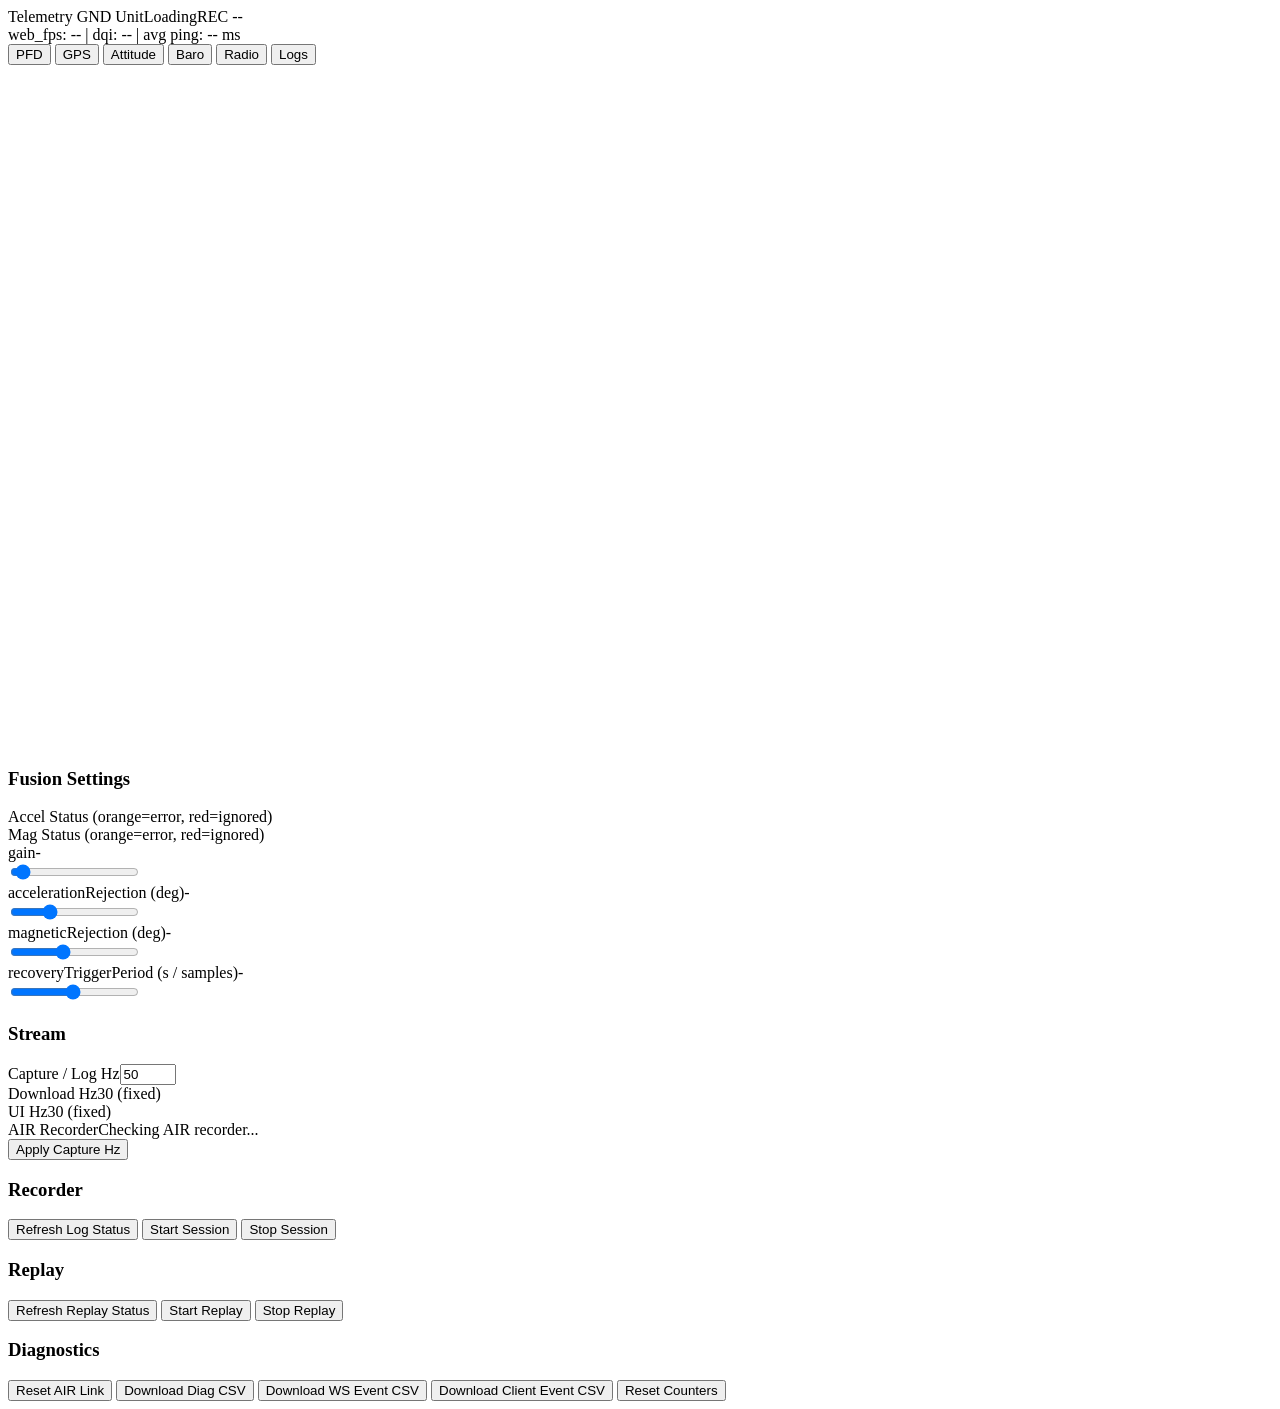
==== ESP_GND/data/index.html @ cae57745 "Integrate SPI DMA transport and validate SD capture" ====
<!doctype html>
<html lang="en">
<head>
  <meta charset="utf-8" />
  <meta name="viewport" content="width=device-width,initial-scale=1" />
  <title>Telemetry GND Unit</title>
  <link rel="stylesheet" href="/style.css" />
</head>
<body>
  <div id="appShellFrame" class="app-shell-frame">
    <div id="appShell" class="app-shell">
      <header class="top">
        <div class="title-row"><span class="title">Telemetry GND Unit</span><span id="status">Loading</span><span id="rec" class="rec unknown">REC --</span></div>
        <div id="stats">web_fps: -- | dqi: -- | avg ping: -- ms</div>
      </header>

      <nav class="tabs">
        <button data-tab="pfd">PFD</button>
        <button data-tab="gps" class="active">GPS</button>
        <button data-tab="att">Attitude</button>
        <button data-tab="baro">Baro</button>
        <button data-tab="link">Radio</button>
        <button data-tab="logs">Logs</button>
      </nav>

      <main>
        <section id="tab-pfd" class="tab">
          <div class="pfd-wrap">
            <canvas id="pfdCanvas" class="pfd-canvas" width="390" height="680"></canvas>
          </div>
        </section>
        <section id="tab-gps" class="tab active"><pre id="gps"></pre></section>
        <section id="tab-att" class="tab">
          <pre id="att"></pre>
          <h3>Fusion Settings</h3>
          <div class="fusion-indicators">
            <div class="fusion-indicator">
              <span id="fusionAngularLight" class="fusion-light off"></span>
              <span>Accel Status (orange=error, red=ignored)</span>
            </div>
            <div class="fusion-indicator">
              <span id="fusionMagLight" class="fusion-light off"></span>
              <span>Mag Status (orange=error, red=ignored)</span>
            </div>
          </div>
          <div class="fusion-control">
            <div class="fusion-head"><span>gain</span><span id="gainValue">-</span></div>
            <div class="fusion-row">
              <input id="gainSlider" type="range" min="0.02" max="1.00" step="0.01" value="0.06" />
            </div>
          </div>
          <div class="fusion-control">
            <div class="fusion-head"><span>accelerationRejection (deg)</span><span id="accelRejValue">-</span></div>
            <div class="fusion-row">
              <input id="accelRejSlider" type="range" min="10" max="45" step="1" value="20" />
            </div>
          </div>
          <div class="fusion-control">
            <div class="fusion-head"><span>magneticRejection (deg)</span><span id="magRejValue">-</span></div>
            <div class="fusion-row">
              <input id="magRejSlider" type="range" min="20" max="120" step="5" value="60" />
            </div>
          </div>
          <div class="fusion-control">
            <div class="fusion-head"><span>recoveryTriggerPeriod (s / samples)</span><span id="recoveryValue">-</span></div>
            <div class="fusion-row">
              <input id="recoverySlider" type="range" min="1.00" max="5.12" step="0.01" value="3.00" />
            </div>
          </div>
        </section>
        <section id="tab-baro" class="tab"><pre id="baro"></pre></section>
        <section id="tab-link" class="tab">
          <pre id="link"></pre>
          <h3>Stream</h3>
          <div class="row"><label>Capture / Log Hz</label><input id="sourceHz" type="number" min="1" max="400" step="1" value="50" /></div>
          <div class="row"><label>Download Hz</label><span>30 (fixed)</span></div>
          <div class="row"><label>UI Hz</label><span>30 (fixed)</span></div>
          <div class="row"><label>AIR Recorder</label><span id="airLoggerText">Checking AIR recorder...</span></div>
          <button id="applyRate">Apply Capture Hz</button>
        </section>
        <section id="tab-logs" class="tab">
          <pre id="logs"></pre>
          <h3>Recorder</h3>
          <div class="logs-actions">
            <button id="refreshLogStatus">Refresh Log Status</button>
            <button id="startLog">Start Session</button>
            <button id="stopLog">Stop Session</button>
          </div>
          <h3>Replay</h3>
          <div class="logs-actions">
            <button id="refreshReplayStatus">Refresh Replay Status</button>
            <button id="startReplay">Start Replay</button>
            <button id="stopReplay">Stop Replay</button>
          </div>
          <h3>Diagnostics</h3>
          <div class="logs-actions">
            <button id="resetAirNetwork">Reset AIR Link</button>
            <button id="downloadDiag">Download Diag CSV</button>
            <button id="downloadWsEvents">Download WS Event CSV</button>
            <button id="downloadClientEvents">Download Client Event CSV</button>
            <button id="resetCounters">Reset Counters</button>
          </div>
        </section>
      </main>
    </div>
  </div>

  <script src="/app.js?v=20260313g"></script>
</body>
</html>
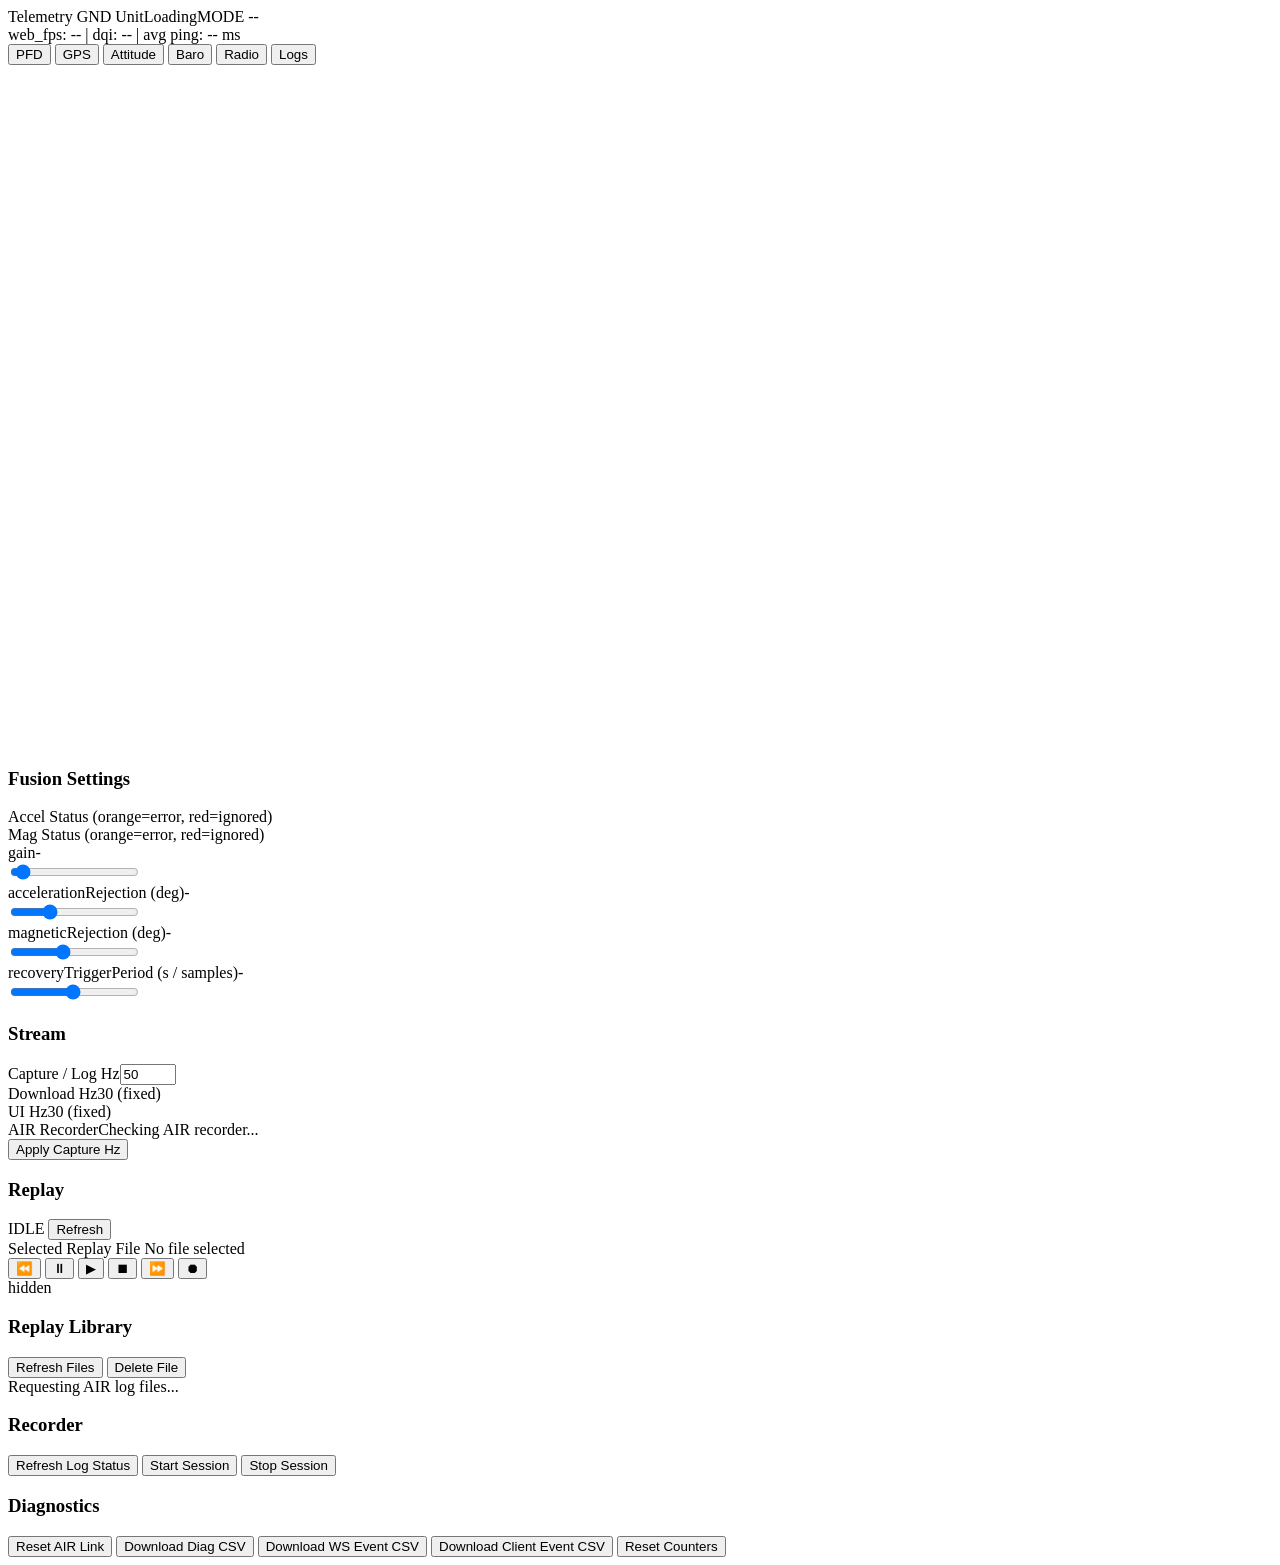
==== commit ccc6fd21: "Add replay library controls and harden radio relink" ====
--- a/ESP_GND/data/index.html
+++ b/ESP_GND/data/index.html
@@ -10,7 +10,7 @@
   <div id="appShellFrame" class="app-shell-frame">
     <div id="appShell" class="app-shell">
       <header class="top">
-        <div class="title-row"><span class="title">Telemetry GND Unit</span><span id="status">Loading</span><span id="rec" class="rec unknown">REC --</span></div>
+        <div class="title-row"><span class="title">Telemetry GND Unit</span><span id="status">Loading</span><span id="rec" class="rec unknown">MODE --</span></div>
         <div id="stats">web_fps: -- | dqi: -- | avg ping: -- ms</div>
       </header>
 
@@ -79,18 +79,47 @@
           <button id="applyRate">Apply Capture Hz</button>
         </section>
         <section id="tab-logs" class="tab">
+          <div class="logs-card">
+            <div class="logs-card-head">
+              <h3>Replay</h3>
+              <div class="transport-head-actions">
+                <span id="replayTransportState" class="transport-state idle">IDLE</span>
+                <button id="refreshReplayStatus">Refresh</button>
+              </div>
+            </div>
+            <div class="selection-line">
+              <span class="selection-label inline">Selected Replay File</span>
+              <span id="replaySelectionSummary" class="replay-selection empty">No file selected</span>
+            </div>
+            <div class="transport-strip">
+              <button id="rewindReplay" class="transport-ghost" title="Jump backward in the selected replay">&#9194;</button>
+              <button id="pauseReplay" class="transport-pause" title="Pause replay">&#9208;</button>
+              <button id="startReplay" class="transport-start" title="Play or resume replay">&#9654;</button>
+              <button id="stopReplay" class="transport-stop" title="Stop replay">&#9209;</button>
+              <button id="fastForwardReplay" class="transport-ghost" title="Jump forward in the selected replay">&#9193;</button>
+              <button id="recordLog" class="transport-record" title="Start or stop live recording">&#9210;</button>
+            </div>
+            <div id="replayTransportHint" class="transport-hint">
+              hidden
+            </div>
+          </div>
+          <div class="logs-card">
+            <div class="logs-card-head">
+              <h3>Replay Library</h3>
+              <div class="logs-actions compact">
+                <button id="refreshReplayFiles">Refresh Files</button>
+                <button id="deleteReplayFiles">Delete File</button>
+              </div>
+            </div>
+            <div id="replayFileMeta" class="transport-hint">Requesting AIR log files...</div>
+            <div id="replayFiles" class="file-list"></div>
+          </div>
           <pre id="logs"></pre>
           <h3>Recorder</h3>
           <div class="logs-actions">
             <button id="refreshLogStatus">Refresh Log Status</button>
             <button id="startLog">Start Session</button>
             <button id="stopLog">Stop Session</button>
-          </div>
-          <h3>Replay</h3>
-          <div class="logs-actions">
-            <button id="refreshReplayStatus">Refresh Replay Status</button>
-            <button id="startReplay">Start Replay</button>
-            <button id="stopReplay">Stop Replay</button>
           </div>
           <h3>Diagnostics</h3>
           <div class="logs-actions">
@@ -105,6 +134,6 @@
     </div>
   </div>
 
-  <script src="/app.js?v=20260313g"></script>
+  <script src="/app.js?v=20260322l"></script>
 </body>
 </html>
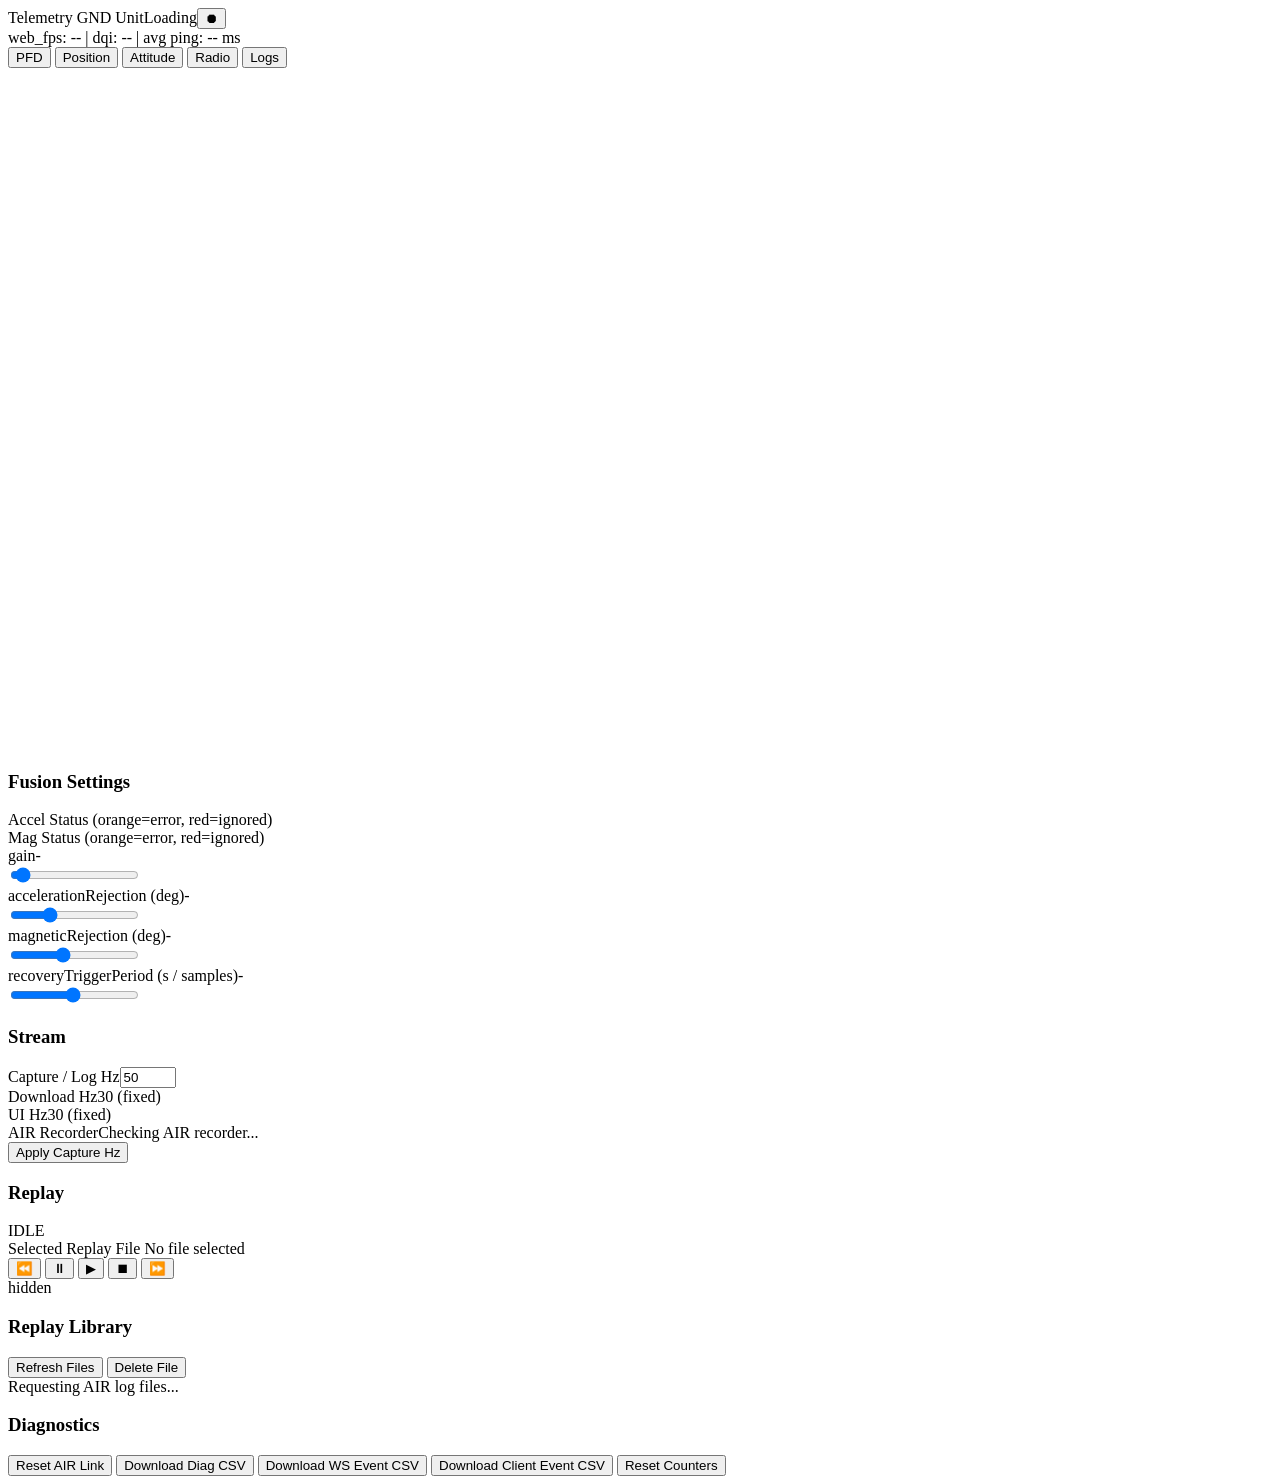
==== commit 6939e51d: "Refine recorder workflow and document LR limitation" ====
--- a/ESP_GND/data/index.html
+++ b/ESP_GND/data/index.html
@@ -10,26 +10,30 @@
   <div id="appShellFrame" class="app-shell-frame">
     <div id="appShell" class="app-shell">
       <header class="top">
-        <div class="title-row"><span class="title">Telemetry GND Unit</span><span id="status">Loading</span><span id="rec" class="rec unknown">MODE --</span></div>
+        <div class="title-row"><span class="title">Telemetry GND Unit</span><span id="status">Loading</span><button id="rec" class="rec recorder-toggle unknown" type="button" title="Recorder status is loading">&#9210;</button></div>
         <div id="stats">web_fps: -- | dqi: -- | avg ping: -- ms</div>
       </header>
 
       <nav class="tabs">
-        <button data-tab="pfd">PFD</button>
-        <button data-tab="gps" class="active">GPS</button>
+        <button data-tab="pfd" class="active">PFD</button>
+        <button data-tab="position">Position</button>
         <button data-tab="att">Attitude</button>
-        <button data-tab="baro">Baro</button>
         <button data-tab="link">Radio</button>
         <button data-tab="logs">Logs</button>
       </nav>
 
       <main>
-        <section id="tab-pfd" class="tab">
+        <section id="tab-pfd" class="tab active">
           <div class="pfd-wrap">
             <canvas id="pfdCanvas" class="pfd-canvas" width="390" height="680"></canvas>
           </div>
         </section>
-        <section id="tab-gps" class="tab active"><pre id="gps"></pre></section>
+        <section id="tab-position" class="tab">
+          <div class="position-stack">
+            <pre id="gps"></pre>
+            <pre id="baro"></pre>
+          </div>
+        </section>
         <section id="tab-att" class="tab">
           <pre id="att"></pre>
           <h3>Fusion Settings</h3>
@@ -68,7 +72,6 @@
             </div>
           </div>
         </section>
-        <section id="tab-baro" class="tab"><pre id="baro"></pre></section>
         <section id="tab-link" class="tab">
           <pre id="link"></pre>
           <h3>Stream</h3>
@@ -84,7 +87,6 @@
               <h3>Replay</h3>
               <div class="transport-head-actions">
                 <span id="replayTransportState" class="transport-state idle">IDLE</span>
-                <button id="refreshReplayStatus">Refresh</button>
               </div>
             </div>
             <div class="selection-line">
@@ -97,7 +99,6 @@
               <button id="startReplay" class="transport-start" title="Play or resume replay">&#9654;</button>
               <button id="stopReplay" class="transport-stop" title="Stop replay">&#9209;</button>
               <button id="fastForwardReplay" class="transport-ghost" title="Jump forward in the selected replay">&#9193;</button>
-              <button id="recordLog" class="transport-record" title="Start or stop live recording">&#9210;</button>
             </div>
             <div id="replayTransportHint" class="transport-hint">
               hidden
@@ -115,12 +116,6 @@
             <div id="replayFiles" class="file-list"></div>
           </div>
           <pre id="logs"></pre>
-          <h3>Recorder</h3>
-          <div class="logs-actions">
-            <button id="refreshLogStatus">Refresh Log Status</button>
-            <button id="startLog">Start Session</button>
-            <button id="stopLog">Stop Session</button>
-          </div>
           <h3>Diagnostics</h3>
           <div class="logs-actions">
             <button id="resetAirNetwork">Reset AIR Link</button>
@@ -134,6 +129,6 @@
     </div>
   </div>
 
-  <script src="/app.js?v=20260322l"></script>
+  <script src="/app.js?v=20260323e"></script>
 </body>
 </html>
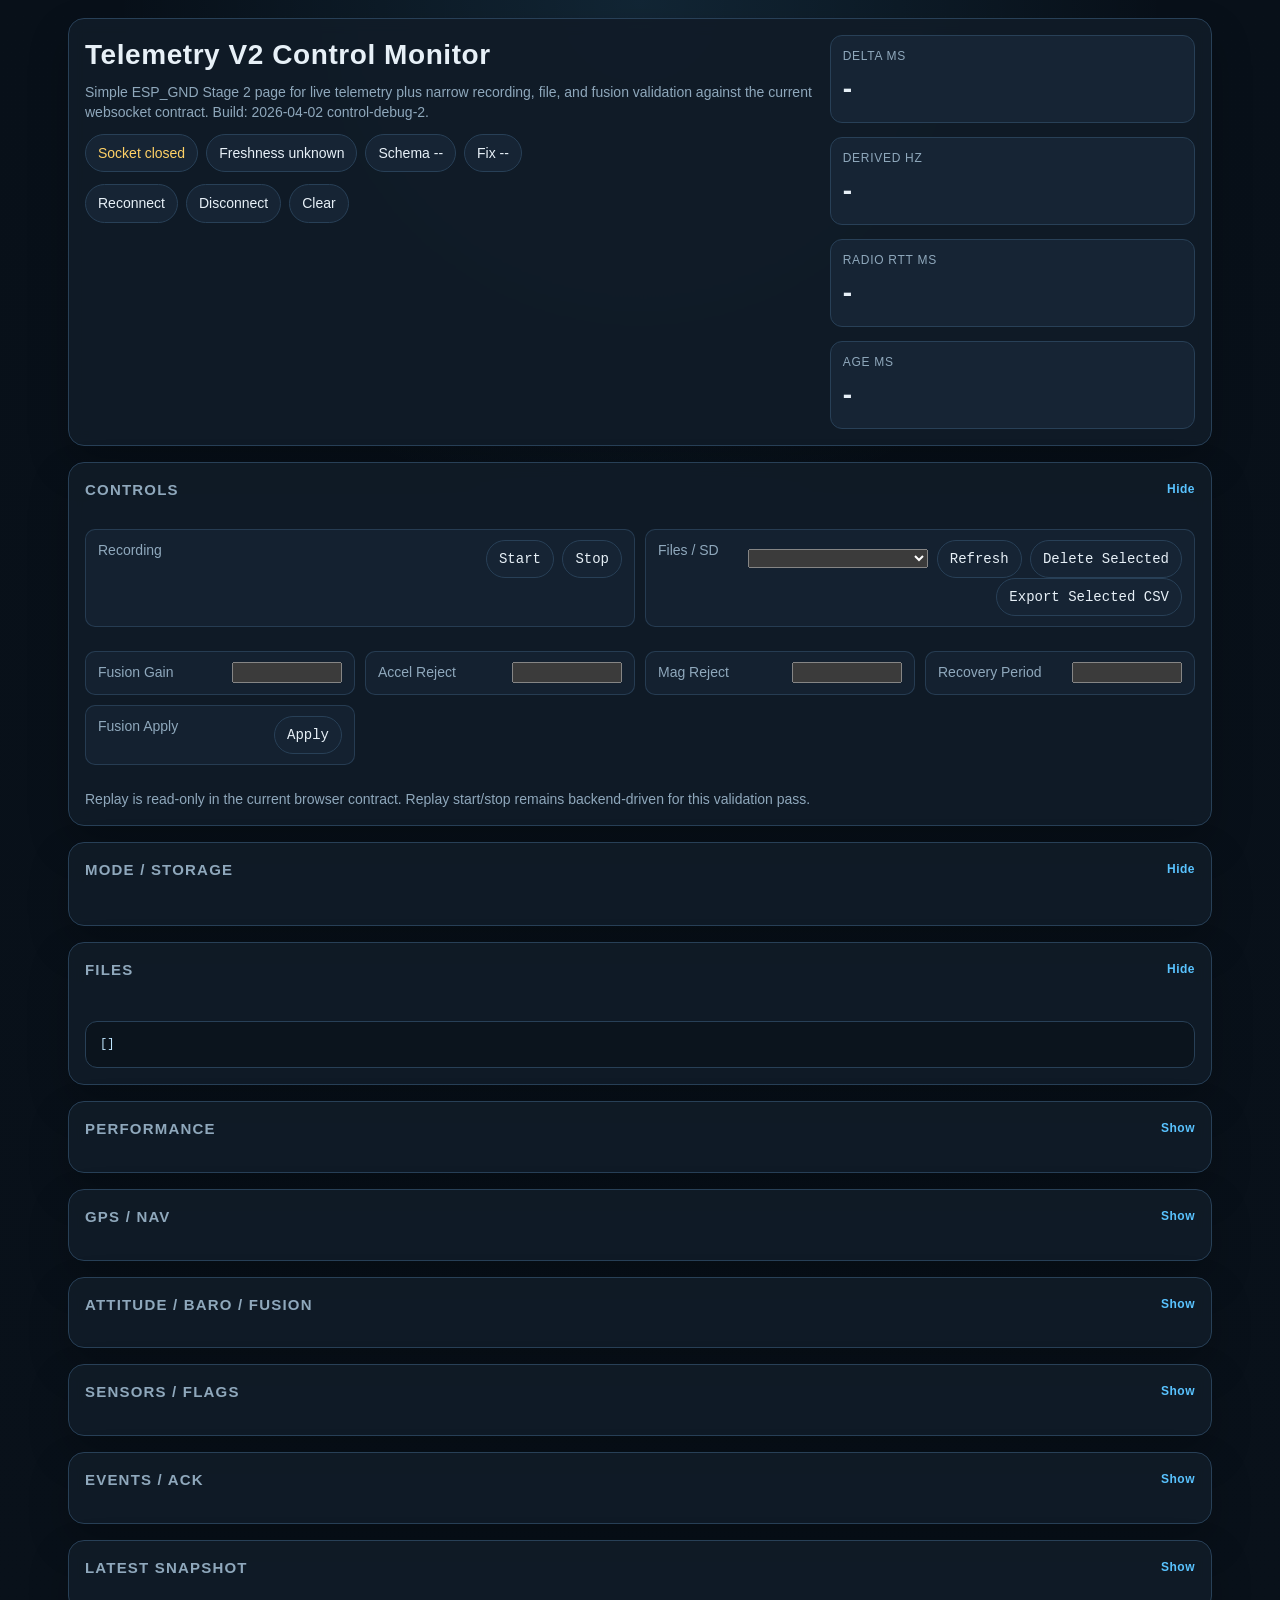
==== commit 171781e5: "checkpoint: 0.03 rc1 pre-rc2 control-plane consolidation" ====
--- a/ESP_GND/data/index.html
+++ b/ESP_GND/data/index.html
@@ -3,132 +3,850 @@
 <head>
   <meta charset="utf-8" />
   <meta name="viewport" content="width=device-width,initial-scale=1" />
-  <title>Telemetry GND Unit</title>
-  <link rel="stylesheet" href="/style.css" />
+  <meta http-equiv="Cache-Control" content="no-cache, no-store, must-revalidate" />
+  <meta http-equiv="Pragma" content="no-cache" />
+  <meta http-equiv="Expires" content="0" />
+  <title>Telemetry V2 Control Monitor</title>
+  <style>
+    :root {
+      color-scheme: dark;
+      --bg: #09111a;
+      --panel: #111c28;
+      --panel-2: #162434;
+      --line: #284057;
+      --ink: #e7f0f7;
+      --muted: #8fa8bc;
+      --good: #5ee28a;
+      --warn: #ffd166;
+      --bad: #ff6b6b;
+      --accent: #59c3ff;
+    }
+    * { box-sizing: border-box; }
+    body {
+      margin: 0;
+      background:
+        radial-gradient(circle at top, rgba(89, 195, 255, 0.12), transparent 30%),
+        linear-gradient(180deg, #081019 0%, #09111a 100%);
+      color: var(--ink);
+      font: 14px/1.45 "Segoe UI", Tahoma, sans-serif;
+    }
+    main {
+      max-width: 1180px;
+      margin: 0 auto;
+      padding: 18px;
+      display: grid;
+      gap: 16px;
+    }
+    .panel {
+      background: rgba(17, 28, 40, 0.92);
+      border: 1px solid var(--line);
+      border-radius: 16px;
+      padding: 16px;
+      box-shadow: 0 18px 40px rgba(0, 0, 0, 0.22);
+      backdrop-filter: blur(8px);
+    }
+    .hero {
+      display: grid;
+      gap: 14px;
+      grid-template-columns: 2fr 1fr;
+      align-items: start;
+    }
+    .title {
+      font-size: 28px;
+      font-weight: 700;
+      letter-spacing: 0.02em;
+    }
+    .subtitle {
+      color: var(--muted);
+      margin-top: 6px;
+    }
+    .badges, .actions {
+      display: flex;
+      flex-wrap: wrap;
+      gap: 8px;
+      margin-top: 12px;
+    }
+    .badge, button {
+      border: 1px solid var(--line);
+      border-radius: 999px;
+      padding: 8px 12px;
+      background: var(--panel-2);
+      color: var(--ink);
+      font: inherit;
+    }
+    .badge.good { color: var(--good); }
+    .badge.warn { color: var(--warn); }
+    .badge.bad { color: var(--bad); }
+    button {
+      cursor: pointer;
+    }
+    .grid {
+      display: grid;
+      gap: 14px;
+      grid-template-columns: repeat(auto-fit, minmax(220px, 1fr));
+    }
+    .metric {
+      background: var(--panel-2);
+      border: 1px solid var(--line);
+      border-radius: 12px;
+      padding: 12px;
+    }
+    .metric-label {
+      color: var(--muted);
+      font-size: 12px;
+      text-transform: uppercase;
+      letter-spacing: 0.06em;
+    }
+    .metric-value {
+      font-size: 28px;
+      font-weight: 700;
+      margin-top: 4px;
+    }
+    .section-title {
+      font-size: 15px;
+      text-transform: uppercase;
+      letter-spacing: 0.08em;
+      color: var(--muted);
+      margin: 0 0 12px;
+    }
+    details.panel {
+      padding-top: 0;
+    }
+    details.panel > summary {
+      list-style: none;
+      cursor: pointer;
+      padding: 16px;
+      margin: 0 -16px 12px;
+      user-select: none;
+    }
+    details.panel > summary::-webkit-details-marker {
+      display: none;
+    }
+    details.panel > summary .section-title {
+      margin: 0;
+      display: flex;
+      align-items: center;
+      justify-content: space-between;
+    }
+    details.panel > summary .section-title::after {
+      content: "Hide";
+      font-size: 12px;
+      letter-spacing: 0.04em;
+      text-transform: none;
+      color: var(--accent);
+    }
+    details.panel:not([open]) > summary {
+      margin-bottom: 0;
+    }
+    details.panel:not([open]) > summary .section-title::after {
+      content: "Show";
+    }
+    details.panel > .panel-body {
+      display: grid;
+      gap: 12px;
+    }
+    .fields {
+      display: grid;
+      gap: 10px;
+      grid-template-columns: repeat(auto-fit, minmax(250px, 1fr));
+    }
+    .field {
+      display: flex;
+      justify-content: space-between;
+      gap: 12px;
+      padding: 10px 12px;
+      border-radius: 10px;
+      background: rgba(22, 36, 52, 0.82);
+      border: 1px solid rgba(40, 64, 87, 0.9);
+    }
+    .field-key {
+      color: var(--muted);
+      white-space: nowrap;
+    }
+    .field-value {
+      text-align: right;
+      font-family: Consolas, "SFMono-Regular", monospace;
+      word-break: break-word;
+    }
+    pre {
+      margin: 0;
+      padding: 14px;
+      border-radius: 12px;
+      border: 1px solid var(--line);
+      background: #0b141d;
+      color: #bfe6ff;
+      overflow: auto;
+      font: 12px/1.45 Consolas, "SFMono-Regular", monospace;
+    }
+    @media (max-width: 860px) {
+      .hero { grid-template-columns: 1fr; }
+    }
+  </style>
 </head>
 <body>
-  <div id="appShellFrame" class="app-shell-frame">
-    <div id="appShell" class="app-shell">
-      <header class="top">
-        <div class="title-row"><span class="title">Telemetry GND Unit</span><span id="status">Loading</span><button id="rec" class="rec recorder-toggle unknown" type="button" title="Recorder status is loading">&#9210;</button></div>
-        <div id="stats">web_fps: -- | dqi: -- | avg ping: -- ms</div>
-      </header>
-
-      <nav class="tabs">
-        <button data-tab="pfd" class="active">PFD</button>
-        <button data-tab="position">Position</button>
-        <button data-tab="att">Attitude</button>
-        <button data-tab="link">Radio</button>
-        <button data-tab="logs">Logs</button>
-      </nav>
-
-      <main>
-        <section id="tab-pfd" class="tab active">
-          <div class="pfd-wrap">
-            <canvas id="pfdCanvas" class="pfd-canvas" width="390" height="680"></canvas>
+  <main>
+    <section class="panel hero">
+      <div>
+        <div class="title">Telemetry V2 Control Monitor</div>
+        <div class="subtitle">Simple ESP_GND Stage 2 page for live telemetry plus narrow recording, file, and fusion validation against the current websocket contract. Build: 2026-04-02 control-debug-2.</div>
+        <div class="badges">
+          <div id="socketBadge" class="badge">Socket connecting</div>
+          <div id="freshBadge" class="badge">Freshness unknown</div>
+          <div id="schemaBadge" class="badge">Schema --</div>
+          <div id="fixBadge" class="badge">Fix --</div>
+        </div>
+        <div class="actions">
+          <button id="reconnectBtn" type="button">Reconnect</button>
+          <button id="disconnectBtn" type="button">Disconnect</button>
+          <button id="clearBtn" type="button">Clear</button>
+        </div>
+      </div>
+      <div class="grid">
+        <div class="metric">
+          <div class="metric-label">Delta Ms</div>
+          <div id="deltaMsMetric" class="metric-value">-</div>
+        </div>
+        <div class="metric">
+          <div class="metric-label">Derived Hz</div>
+          <div id="hzMetric" class="metric-value">-</div>
+        </div>
+        <div class="metric">
+          <div class="metric-label">Radio RTT Ms</div>
+          <div id="rttMetric" class="metric-value">-</div>
+        </div>
+        <div class="metric">
+          <div class="metric-label">Age Ms</div>
+          <div id="ageMetric" class="metric-value">-</div>
+        </div>
+      </div>
+    </section>
+
+    <details class="panel" open>
+      <summary><h2 class="section-title">Controls</h2></summary>
+      <div class="panel-body">
+      <div class="fields">
+        <div class="field">
+          <div class="field-key">Recording</div>
+          <div class="field-value">
+            <button id="recordStartBtn" type="button">Start</button>
+            <button id="recordStopBtn" type="button">Stop</button>
           </div>
-        </section>
-        <section id="tab-position" class="tab">
-          <div class="position-stack">
-            <pre id="gps"></pre>
-            <pre id="baro"></pre>
+        </div>
+        <div class="field">
+          <div class="field-key">Files / SD</div>
+          <div class="field-value">
+            <select id="fileSelect" style="width:180px;"></select>
+            <button id="filesRefreshBtn" type="button">Refresh</button>
+            <button id="fileDeleteBtn" type="button">Delete Selected</button>
+            <button id="fileExportBtn" type="button">Export Selected CSV</button>
           </div>
-        </section>
-        <section id="tab-att" class="tab">
-          <pre id="att"></pre>
-          <h3>Fusion Settings</h3>
-          <div class="fusion-indicators">
-            <div class="fusion-indicator">
-              <span id="fusionAngularLight" class="fusion-light off"></span>
-              <span>Accel Status (orange=error, red=ignored)</span>
-            </div>
-            <div class="fusion-indicator">
-              <span id="fusionMagLight" class="fusion-light off"></span>
-              <span>Mag Status (orange=error, red=ignored)</span>
-            </div>
-          </div>
-          <div class="fusion-control">
-            <div class="fusion-head"><span>gain</span><span id="gainValue">-</span></div>
-            <div class="fusion-row">
-              <input id="gainSlider" type="range" min="0.02" max="1.00" step="0.01" value="0.06" />
-            </div>
-          </div>
-          <div class="fusion-control">
-            <div class="fusion-head"><span>accelerationRejection (deg)</span><span id="accelRejValue">-</span></div>
-            <div class="fusion-row">
-              <input id="accelRejSlider" type="range" min="10" max="45" step="1" value="20" />
-            </div>
-          </div>
-          <div class="fusion-control">
-            <div class="fusion-head"><span>magneticRejection (deg)</span><span id="magRejValue">-</span></div>
-            <div class="fusion-row">
-              <input id="magRejSlider" type="range" min="20" max="120" step="5" value="60" />
-            </div>
-          </div>
-          <div class="fusion-control">
-            <div class="fusion-head"><span>recoveryTriggerPeriod (s / samples)</span><span id="recoveryValue">-</span></div>
-            <div class="fusion-row">
-              <input id="recoverySlider" type="range" min="1.00" max="5.12" step="0.01" value="3.00" />
-            </div>
-          </div>
-        </section>
-        <section id="tab-link" class="tab">
-          <pre id="link"></pre>
-          <h3>Stream</h3>
-          <div class="row"><label>Capture / Log Hz</label><input id="sourceHz" type="number" min="1" max="400" step="1" value="50" /></div>
-          <div class="row"><label>Download Hz</label><span>30 (fixed)</span></div>
-          <div class="row"><label>UI Hz</label><span>30 (fixed)</span></div>
-          <div class="row"><label>AIR Recorder</label><span id="airLoggerText">Checking AIR recorder...</span></div>
-          <button id="applyRate">Apply Capture Hz</button>
-        </section>
-        <section id="tab-logs" class="tab">
-          <div class="logs-card">
-            <div class="logs-card-head">
-              <h3>Replay</h3>
-              <div class="transport-head-actions">
-                <span id="replayTransportState" class="transport-state idle">IDLE</span>
-              </div>
-            </div>
-            <div class="selection-line">
-              <span class="selection-label inline">Selected Replay File</span>
-              <span id="replaySelectionSummary" class="replay-selection empty">No file selected</span>
-            </div>
-            <div class="transport-strip">
-              <button id="rewindReplay" class="transport-ghost" title="Jump backward in the selected replay">&#9194;</button>
-              <button id="pauseReplay" class="transport-pause" title="Pause replay">&#9208;</button>
-              <button id="startReplay" class="transport-start" title="Play or resume replay">&#9654;</button>
-              <button id="stopReplay" class="transport-stop" title="Stop replay">&#9209;</button>
-              <button id="fastForwardReplay" class="transport-ghost" title="Jump forward in the selected replay">&#9193;</button>
-            </div>
-            <div id="replayTransportHint" class="transport-hint">
-              hidden
-            </div>
-          </div>
-          <div class="logs-card">
-            <div class="logs-card-head">
-              <h3>Replay Library</h3>
-              <div class="logs-actions compact">
-                <button id="refreshReplayFiles">Refresh Files</button>
-                <button id="deleteReplayFiles">Delete File</button>
-              </div>
-            </div>
-            <div id="replayFileMeta" class="transport-hint">Requesting AIR log files...</div>
-            <div id="replayFiles" class="file-list"></div>
-          </div>
-          <pre id="logs"></pre>
-          <h3>Diagnostics</h3>
-          <div class="logs-actions">
-            <button id="resetAirNetwork">Reset AIR Link</button>
-            <button id="downloadDiag">Download Diag CSV</button>
-            <button id="downloadWsEvents">Download WS Event CSV</button>
-            <button id="downloadClientEvents">Download Client Event CSV</button>
-            <button id="resetCounters">Reset Counters</button>
-          </div>
-        </section>
-      </main>
-    </div>
-  </div>
-
-  <script src="/app.js?v=20260323e"></script>
+        </div>
+      </div>
+      <div class="fields" style="margin-top:12px;">
+        <div class="field">
+          <div class="field-key">Fusion Gain</div>
+          <div class="field-value"><input id="fusionGainInput" type="number" step="0.001" style="width:110px;" /></div>
+        </div>
+        <div class="field">
+          <div class="field-key">Accel Reject</div>
+          <div class="field-value"><input id="fusionAccelInput" type="number" step="0.001" style="width:110px;" /></div>
+        </div>
+        <div class="field">
+          <div class="field-key">Mag Reject</div>
+          <div class="field-value"><input id="fusionMagInput" type="number" step="0.001" style="width:110px;" /></div>
+        </div>
+        <div class="field">
+          <div class="field-key">Recovery Period</div>
+          <div class="field-value"><input id="fusionRecoveryInput" type="number" step="1" style="width:110px;" /></div>
+        </div>
+        <div class="field">
+          <div class="field-key">Fusion Apply</div>
+          <div class="field-value"><button id="fusionApplyBtn" type="button">Apply</button></div>
+        </div>
+      </div>
+      <div class="subtitle" style="margin-top:12px;">Replay is read-only in the current browser contract. Replay start/stop remains backend-driven for this validation pass.</div>
+      </div>
+    </details>
+
+    <details class="panel" open>
+      <summary><h2 class="section-title">Mode / Storage</h2></summary>
+      <div class="panel-body">
+        <div id="statusFields" class="fields"></div>
+      </div>
+    </details>
+
+    <details class="panel" open>
+      <summary><h2 class="section-title">Files</h2></summary>
+      <div class="panel-body">
+        <div id="fileFields" class="fields"></div>
+        <pre id="filesJson">[]</pre>
+      </div>
+    </details>
+
+    <details class="panel">
+      <summary><h2 class="section-title">Performance</h2></summary>
+      <div class="panel-body">
+        <div id="performanceFields" class="fields"></div>
+      </div>
+    </details>
+
+    <details class="panel">
+      <summary><h2 class="section-title">GPS / Nav</h2></summary>
+      <div class="panel-body">
+        <div id="gpsFields" class="fields"></div>
+      </div>
+    </details>
+
+    <details class="panel">
+      <summary><h2 class="section-title">Attitude / Baro / Fusion</h2></summary>
+      <div class="panel-body">
+        <div id="stateFields" class="fields"></div>
+      </div>
+    </details>
+
+    <details class="panel">
+      <summary><h2 class="section-title">Sensors / Flags</h2></summary>
+      <div class="panel-body">
+        <div id="sensorFields" class="fields"></div>
+      </div>
+    </details>
+
+    <details class="panel">
+      <summary><h2 class="section-title">Events / Ack</h2></summary>
+      <div class="panel-body">
+        <pre id="eventLog">(no events yet)</pre>
+      </div>
+    </details>
+
+    <details class="panel">
+      <summary><h2 class="section-title">Latest Snapshot</h2></summary>
+      <div class="panel-body">
+        <pre id="rawJson">{}</pre>
+      </div>
+    </details>
+  </main>
+
+  <script>
+    const socketBadgeEl = document.getElementById('socketBadge');
+    const freshBadgeEl = document.getElementById('freshBadge');
+    const schemaBadgeEl = document.getElementById('schemaBadge');
+    const fixBadgeEl = document.getElementById('fixBadge');
+    const deltaMsMetricEl = document.getElementById('deltaMsMetric');
+    const hzMetricEl = document.getElementById('hzMetric');
+    const rttMetricEl = document.getElementById('rttMetric');
+    const ageMetricEl = document.getElementById('ageMetric');
+    const performanceFieldsEl = document.getElementById('performanceFields');
+    const statusFieldsEl = document.getElementById('statusFields');
+    const gpsFieldsEl = document.getElementById('gpsFields');
+    const stateFieldsEl = document.getElementById('stateFields');
+    const sensorFieldsEl = document.getElementById('sensorFields');
+    const fileFieldsEl = document.getElementById('fileFields');
+    const filesJsonEl = document.getElementById('filesJson');
+    const eventLogEl = document.getElementById('eventLog');
+    const rawJsonEl = document.getElementById('rawJson');
+    const reconnectBtn = document.getElementById('reconnectBtn');
+    const disconnectBtn = document.getElementById('disconnectBtn');
+    const clearBtn = document.getElementById('clearBtn');
+    const recordStartBtn = document.getElementById('recordStartBtn');
+    const recordStopBtn = document.getElementById('recordStopBtn');
+    const filesRefreshBtn = document.getElementById('filesRefreshBtn');
+    const fileDeleteBtn = document.getElementById('fileDeleteBtn');
+    const fileExportBtn = document.getElementById('fileExportBtn');
+    const fileSelect = document.getElementById('fileSelect');
+    const fusionGainInput = document.getElementById('fusionGainInput');
+    const fusionAccelInput = document.getElementById('fusionAccelInput');
+    const fusionMagInput = document.getElementById('fusionMagInput');
+    const fusionRecoveryInput = document.getElementById('fusionRecoveryInput');
+    const fusionApplyBtn = document.getElementById('fusionApplyBtn');
+
+    let ws = null;
+    let reconnectTimer = null;
+    let reconnectGeneration = 0;
+    let manualDisconnect = false;
+    let lastMessageMs = 0;
+    let latestSnapshot = null;
+    let latestFiles = null;
+    let latestStorage = null;
+    let reqId = 1;
+    let selectedFileName = '';
+    let fusionInitialized = false;
+    let pendingControl = null;
+    const controlStatus = {
+      recording: { tx: '-', ack: '-', detail: '-', reqId: '-' },
+      file: { tx: '-', ack: '-', detail: '-', reqId: '-' },
+      fusion: { tx: '-', ack: '-', detail: '-', reqId: '-' }
+    };
+    const eventLines = [];
+
+    function appendEvent(text) {
+      const stamp = new Date().toLocaleTimeString();
+      eventLines.unshift(`[${stamp}] ${text}`);
+      while (eventLines.length > 40) eventLines.pop();
+      eventLogEl.textContent = eventLines.join('\n');
+    }
+
+    function fmtNumber(value, digits = 3) {
+      if (value === null || value === undefined || Number.isNaN(Number(value))) return '-';
+      return Number(value).toFixed(digits);
+    }
+
+    function fmtInt(value) {
+      if (value === null || value === undefined || Number.isNaN(Number(value))) return '-';
+      return String(Math.round(Number(value)));
+    }
+
+    function fmtText(value) {
+      if (value === null || value === undefined || value === '') return '-';
+      return String(value);
+    }
+
+    function setBadge(el, text, mode = '') {
+      el.textContent = text;
+      el.className = 'badge' + (mode ? ` ${mode}` : '');
+    }
+
+    function fieldHtml(key, value) {
+      return `<div class="field"><div class="field-key">${key}</div><div class="field-value">${value}</div></div>`;
+    }
+
+    function renderFields(target, entries) {
+      target.innerHTML = entries.map(([key, value]) => fieldHtml(key, value)).join('');
+    }
+
+    function gpsDateTimeText(snapshot) {
+      if (!snapshot || !snapshot.gps_calendar_valid) return 'Unavailable';
+      const yyyy = fmtInt(snapshot.gps_year);
+      const mm = String(snapshot.gps_month).padStart(2, '0');
+      const dd = String(snapshot.gps_day).padStart(2, '0');
+      const hh = String(snapshot.gps_hour).padStart(2, '0');
+      const mi = String(snapshot.gps_min).padStart(2, '0');
+      const ss = String(snapshot.gps_sec).padStart(2, '0');
+      return `${yyyy}-${mm}-${dd} ${hh}:${mi}:${ss} UTC`;
+    }
+
+    function boolText(value) {
+      return value ? 'true' : 'false';
+    }
+
+    function setControlsEnabled(enabled) {
+      const hasSocket = enabled && ws && ws.readyState === WebSocket.OPEN;
+      recordStartBtn.disabled = !hasSocket;
+      recordStopBtn.disabled = !hasSocket;
+      filesRefreshBtn.disabled = !hasSocket;
+      fileDeleteBtn.disabled = !hasSocket || !selectedFileName;
+      fileExportBtn.disabled = !hasSocket || !selectedFileName;
+      fusionApplyBtn.disabled = !hasSocket;
+    }
+
+    function updateControlStatus(category, txText, ackText, detailText, reqIdValue) {
+      const bucket = controlStatus[category];
+      if (!bucket) return;
+      if (txText !== undefined) bucket.tx = txText;
+      if (ackText !== undefined) bucket.ack = ackText;
+      if (detailText !== undefined) bucket.detail = detailText;
+      if (reqIdValue !== undefined) bucket.reqId = reqIdValue;
+    }
+
+    function recordPending(category, action, reqIdValue) {
+      pendingControl = `${category}/${action} req=${reqIdValue}`;
+      updateControlStatus(category, `tx ${action}`, 'pending', 'waiting for backend', reqIdValue);
+      if (latestSnapshot) renderSnapshot(latestSnapshot, null);
+      else renderFilesState();
+    }
+
+    function applyAck(msg) {
+      const op = String(msg.op || '');
+      let category = '';
+      if (op.includes('record')) category = 'recording';
+      else if (op.includes('file')) category = 'file';
+      else if (op.includes('fusion')) category = 'fusion';
+      if (!category) return;
+      pendingControl = null;
+      updateControlStatus(
+        category,
+        undefined,
+        msg.ok ? 'ok' : 'rejected',
+        `${fmtText(msg.detail)} (code ${fmtInt(msg.code)})`,
+        fmtInt(msg.req_id)
+      );
+    }
+
+    function nextReqId() {
+      const value = reqId;
+      reqId += 1;
+      return value;
+    }
+
+    function sendControl(message) {
+      if (!ws || ws.readyState !== WebSocket.OPEN) {
+        appendEvent('control blocked: websocket not open');
+        return;
+      }
+      ws.send(JSON.stringify(message));
+      appendEvent(`tx ${message.category}/${message.action} req=${message.req_id}`);
+    }
+
+    function renderFilesState(files, storage) {
+      latestFiles = files || latestFiles;
+      latestStorage = storage || latestStorage;
+      const fileItems = latestFiles && Array.isArray(latestFiles.files) ? latestFiles.files : [];
+      if (!selectedFileName && fileItems.length > 0) selectedFileName = fileItems[0].name;
+      if (selectedFileName && !fileItems.some((item) => item.name === selectedFileName)) {
+        selectedFileName = fileItems.length > 0 ? fileItems[0].name : '';
+      }
+      fileSelect.innerHTML = fileItems.map((item) => {
+        const selected = item.name === selectedFileName ? ' selected' : '';
+        return `<option value="${item.name.replace(/"/g, '&quot;')}"${selected}>${item.name} (${fmtInt(item.size_bytes)} B)</option>`;
+      }).join('');
+      if (fileItems.length === 0) {
+        fileSelect.innerHTML = '<option value="">(no files)</option>';
+      }
+      const selectedInfo = fileItems.find((item) => item.name === selectedFileName) || null;
+      filesJsonEl.textContent = JSON.stringify(fileItems, null, 2);
+      renderFields(fileFieldsEl, [
+        ['pending_control', fmtText(pendingControl)],
+        ['files_complete', latestFiles ? boolText(latestFiles.complete) : '-'],
+        ['refresh_inflight', latestFiles ? boolText(latestFiles.refresh_inflight) : '-'],
+        ['files_revision', latestFiles ? fmtInt(latestFiles.revision) : '-'],
+        ['stored_files', latestFiles ? fmtInt(latestFiles.stored_files) : '-'],
+        ['total_files', latestFiles ? fmtInt(latestFiles.total_files) : '-'],
+        ['selected_file', fmtText(selectedFileName)],
+        ['selected_size', selectedInfo ? fmtInt(selectedInfo.size_bytes) : '-'],
+        ['storage_known', latestStorage ? boolText(latestStorage.known) : '-'],
+        ['storage_busy', latestStorage ? boolText(latestStorage.busy) : '-'],
+        ['backend_ready', latestStorage ? boolText(latestStorage.backend_ready) : '-'],
+        ['media_present', latestStorage ? boolText(latestStorage.media_present) : '-'],
+        ['mounted', latestStorage ? boolText(latestStorage.mounted) : '-'],
+        ['file_count', latestStorage ? fmtInt(latestStorage.file_count) : '-'],
+        ['record_prefix', latestStorage ? fmtText(latestStorage.record_prefix) : '-'],
+        ['next_record_name', latestStorage ? fmtText(latestStorage.next_record_name) : '-'],
+        ['file_last_tx', fmtText(controlStatus.file.tx)],
+        ['file_last_ack', fmtText(controlStatus.file.ack)],
+        ['file_detail', fmtText(controlStatus.file.detail)],
+        ['file_req_id', fmtText(controlStatus.file.reqId)]
+      ]);
+      setControlsEnabled(true);
+    }
+
+    function renderSnapshot(snapshot, deltaMs) {
+      latestSnapshot = snapshot;
+      rawJsonEl.textContent = JSON.stringify(snapshot, null, 2);
+
+      const hz = deltaMs && deltaMs > 0 ? (1000 / deltaMs) : null;
+      deltaMsMetricEl.textContent = deltaMs ? fmtInt(deltaMs) : '-';
+      hzMetricEl.textContent = hz ? fmtNumber(hz, 2) : '-';
+      rttMetricEl.textContent = fmtInt(snapshot.radio_rtt_ms);
+      ageMetricEl.textContent = fmtInt(snapshot.age_ms);
+
+      setBadge(socketBadgeEl, 'Socket open', 'good');
+      setBadge(freshBadgeEl,
+               snapshot.fresh ? `Fresh ${fmtInt(snapshot.age_ms)} ms` : `Stale ${fmtInt(snapshot.age_ms)} ms`,
+               snapshot.fresh ? 'good' : 'warn');
+      setBadge(schemaBadgeEl, `Schema ${fmtInt(snapshot.schema_id)} v${fmtInt(snapshot.schema_version)}`);
+      const hasFix = Number(snapshot.gps_fix_type || 0) >= 2;
+      setBadge(fixBadgeEl,
+               `Fix ${fmtInt(snapshot.gps_fix_type)} / SV ${fmtInt(snapshot.gps_num_sv)}`,
+               hasFix ? 'good' : 'warn');
+
+      renderFields(performanceFieldsEl, [
+        ['ws_seq', fmtInt(snapshot.ws_seq)],
+        ['seq', fmtInt(snapshot.seq)],
+        ['source_t_us', fmtInt(snapshot.source_t_us)],
+        ['replay_source_seq', fmtInt(snapshot.replay_source_seq)],
+        ['replay_source_t_us', fmtInt(snapshot.replay_source_t_us)],
+        ['radio_rtt_ms', fmtInt(snapshot.radio_rtt_ms)],
+        ['age_ms', fmtInt(snapshot.age_ms)],
+        ['drop', fmtInt(snapshot.drop)],
+        ['len_err', fmtInt(snapshot.len_err)],
+        ['unknown_msg', fmtInt(snapshot.unknown_msg)],
+        ['state_gap', fmtInt(snapshot.state_gap)],
+        ['state_rewind', fmtInt(snapshot.state_rewind)],
+        ['fresh', snapshot.fresh ? 'true' : 'false'],
+        ['has_state', snapshot.has_state ? 'true' : 'false'],
+        ['has_fix', hasFix ? 'true' : 'false'],
+        ['recording_active', snapshot.recording_active ? 'true' : 'false'],
+        ['recording_busy', snapshot.recording_busy ? 'true' : 'false'],
+        ['recording_session_id', fmtInt(snapshot.recording_session_id)],
+        ['recording_bytes_written', fmtInt(snapshot.recording_bytes_written)]
+      ]);
+
+      renderFields(statusFieldsEl, [
+        ['pending_control', fmtText(pendingControl)],
+        ['time_state', fmtText(snapshot.time_state)],
+        ['time_source', fmtText(snapshot.time_source)],
+        ['gps_calendar_present', boolText(snapshot.gps_calendar_present)],
+        ['gps_time_valid', boolText(snapshot.gps_time_valid)],
+        ['system_time_set', boolText(snapshot.system_time_set)],
+        ['system_time_utc_s', fmtInt(snapshot.system_time_utc_s)],
+        ['time_last_set_age_ms', fmtInt(snapshot.time_last_set_age_ms)],
+        ['time_sync_count', fmtInt(snapshot.time_sync_count)],
+        ['replay_active', boolText(snapshot.replay_active)],
+        ['replay_paused', boolText(snapshot.replay_paused)],
+        ['replay_file_open', boolText(snapshot.replay_file_open)],
+        ['replay_at_eof', boolText(snapshot.replay_at_eof)],
+        ['replay_teensy_seen', boolText(snapshot.replay_teensy_seen)],
+        ['replay_session_id', fmtInt(snapshot.replay_session_id)],
+        ['replay_records_sent', fmtInt(snapshot.replay_records_sent)],
+        ['replay_records_total', fmtInt(snapshot.replay_records_total)],
+        ['replay_last_error', fmtInt(snapshot.replay_last_error)],
+        ['replay_last_command', fmtInt(snapshot.replay_last_command)],
+        ['replay_current_file', fmtText(snapshot.replay_current_file)],
+        ['recording_last_tx', fmtText(controlStatus.recording.tx)],
+        ['recording_last_ack', fmtText(controlStatus.recording.ack)],
+        ['recording_detail', fmtText(controlStatus.recording.detail)],
+        ['recording_req_id', fmtText(controlStatus.recording.reqId)],
+        ['fusion_last_tx', fmtText(controlStatus.fusion.tx)],
+        ['fusion_last_ack', fmtText(controlStatus.fusion.ack)],
+        ['fusion_detail', fmtText(controlStatus.fusion.detail)],
+        ['fusion_req_id', fmtText(controlStatus.fusion.reqId)]
+      ]);
+
+      renderFields(gpsFieldsEl, [
+        ['gps_datetime_utc', gpsDateTimeText(snapshot)],
+        ['gps_itow_ms', fmtInt(snapshot.gps_itow_ms)],
+        ['lat_1e7', fmtInt(snapshot.lat_1e7)],
+        ['lon_1e7', fmtInt(snapshot.lon_1e7)],
+        ['lat_deg', fmtNumber(Number(snapshot.lat_1e7 || 0) / 1e7, 7)],
+        ['lon_deg', fmtNumber(Number(snapshot.lon_1e7 || 0) / 1e7, 7)],
+        ['hMSL_mm', fmtInt(snapshot.hMSL_mm)],
+        ['alt_m', fmtNumber(Number(snapshot.hMSL_mm || 0) / 1000, 3)],
+        ['gSpeed_mms', fmtInt(snapshot.gSpeed_mms)],
+        ['groundspeed_mps', fmtNumber(Number(snapshot.gSpeed_mms || 0) / 1000, 3)],
+        ['headMot_1e5deg', fmtInt(snapshot.headMot_1e5deg)],
+        ['course_deg', fmtNumber(Number(snapshot.headMot_1e5deg || 0) / 100000, 3)],
+        ['hAcc_mm', fmtInt(snapshot.hAcc_mm)],
+        ['sAcc_mms', fmtInt(snapshot.sAcc_mms)],
+        ['gps_fix_type', fmtInt(snapshot.gps_fix_type)],
+        ['gps_num_sv', fmtInt(snapshot.gps_num_sv)]
+      ]);
+
+      renderFields(stateFieldsEl, [
+        ['roll_deg', fmtNumber(snapshot.roll_deg, 3)],
+        ['pitch_deg', fmtNumber(snapshot.pitch_deg, 3)],
+        ['yaw_deg', fmtNumber(snapshot.yaw_deg, 3)],
+        ['mag_heading_deg', fmtNumber(snapshot.mag_heading_deg, 3)],
+        ['baro_temp_c', fmtNumber(snapshot.baro_temp_c, 3)],
+        ['baro_press_hpa', fmtNumber(snapshot.baro_press_hpa, 3)],
+        ['baro_alt_m', fmtNumber(snapshot.baro_alt_m, 3)],
+        ['baro_vsi_mps', fmtNumber(snapshot.baro_vsi_mps, 3)],
+        ['fusion_gain', fmtNumber(snapshot.fusion_gain, 3)],
+        ['fusion_accel_rej', fmtNumber(snapshot.fusion_accel_rej, 3)],
+        ['fusion_mag_rej', fmtNumber(snapshot.fusion_mag_rej, 3)],
+        ['fusion_recovery_period', fmtInt(snapshot.fusion_recovery_period)]
+      ]);
+
+      renderFields(sensorFieldsEl, [
+        ['flags', fmtInt(snapshot.flags)],
+        ['raw_present_mask', fmtInt(snapshot.raw_present_mask)]
+      ]);
+
+      if (!fusionInitialized) {
+        fusionGainInput.value = Number(snapshot.fusion_gain || 0).toFixed(3);
+        fusionAccelInput.value = Number(snapshot.fusion_accel_rej || 0).toFixed(3);
+        fusionMagInput.value = Number(snapshot.fusion_mag_rej || 0).toFixed(3);
+        fusionRecoveryInput.value = String(Math.round(Number(snapshot.fusion_recovery_period || 0)));
+        fusionInitialized = true;
+      }
+
+      renderFilesState();
+    }
+
+    function clearReconnectTimer() {
+      if (!reconnectTimer) return;
+      clearTimeout(reconnectTimer);
+      reconnectTimer = null;
+    }
+
+    function scheduleReconnect(expectedGeneration) {
+      if (reconnectTimer) return;
+      reconnectTimer = setTimeout(() => {
+        reconnectTimer = null;
+        if (expectedGeneration !== reconnectGeneration) return;
+        connect(false);
+      }, 1000);
+    }
+
+    function disconnectSocket(manual) {
+      manualDisconnect = manual;
+      clearReconnectTimer();
+      reconnectGeneration += 1;
+      const socket = ws;
+      ws = null;
+      if (socket) {
+        socket.onopen = null;
+        socket.onmessage = null;
+        socket.onclose = null;
+        socket.onerror = null;
+        try { socket.close(); } catch (_) {}
+      }
+      setBadge(socketBadgeEl, manual ? 'Socket closed' : 'Socket disconnected', manual ? 'warn' : 'bad');
+      setControlsEnabled(false);
+    }
+
+    function connect(forced) {
+      disconnectSocket(false);
+      manualDisconnect = false;
+      reconnectGeneration += 1;
+      const generation = reconnectGeneration;
+      setBadge(socketBadgeEl, forced ? 'Socket reconnecting' : 'Socket connecting');
+      const proto = location.protocol === 'https:' ? 'wss:' : 'ws:';
+      const socket = new WebSocket(`${proto}//${location.host}/ws`);
+      ws = socket;
+
+      socket.onopen = () => {
+        if (ws !== socket || generation !== reconnectGeneration) return;
+        setBadge(socketBadgeEl, 'Socket open', 'good');
+        appendEvent('socket open');
+        setControlsEnabled(true);
+      };
+
+      socket.onmessage = (event) => {
+        if (ws !== socket || generation !== reconnectGeneration) return;
+        try {
+          const msg = JSON.parse(event.data);
+          if (msg.type === 'snapshot') {
+            const nowMs = Date.now();
+            const deltaMs = lastMessageMs ? (nowMs - lastMessageMs) : null;
+            lastMessageMs = nowMs;
+            renderSnapshot(msg, deltaMs);
+            return;
+          }
+          if (msg.type === 'hello') {
+            appendEvent(`hello snapshot_hz=${fmtInt(msg.snapshot_hz)}`);
+            return;
+          }
+          if (msg.type === 'ack') {
+            applyAck(msg);
+            appendEvent(`ack op=${fmtText(msg.op)} req=${fmtInt(msg.req_id)} ok=${boolText(msg.ok)} code=${fmtInt(msg.code)} detail=${fmtText(msg.detail)}`);
+            if (latestSnapshot) renderSnapshot(latestSnapshot, null);
+            else renderFilesState();
+            return;
+          }
+          if (msg.type === 'files') {
+            appendEvent(`files req=${fmtInt(msg.req_id)} stored=${fmtInt(msg.stored_files)} total=${fmtInt(msg.total_files)} complete=${boolText(msg.complete)}`);
+            renderFilesState(msg, null);
+            return;
+          }
+          if (msg.type === 'storage') {
+            appendEvent(`storage req=${fmtInt(msg.req_id)} ready=${boolText(msg.backend_ready)} busy=${boolText(msg.busy)} files=${fmtInt(msg.file_count)}`);
+            renderFilesState(null, msg);
+            return;
+          }
+          appendEvent(`rx ${fmtText(msg.type)}`);
+        } catch (err) {
+          rawJsonEl.textContent = `JSON parse error\n\n${String(err)}\n\n${event.data}`;
+        }
+      };
+
+      socket.onclose = () => {
+        if (ws === socket) ws = null;
+        if (generation !== reconnectGeneration) return;
+        setBadge(socketBadgeEl, 'Socket closed', 'warn');
+        appendEvent('socket closed');
+        setControlsEnabled(false);
+        if (!manualDisconnect) scheduleReconnect(generation);
+      };
+
+      socket.onerror = () => {
+        if (ws !== socket || generation !== reconnectGeneration) return;
+        setBadge(socketBadgeEl, 'Socket error', 'bad');
+        appendEvent('socket error');
+      };
+    }
+
+    reconnectBtn.addEventListener('click', () => connect(true));
+    disconnectBtn.addEventListener('click', () => disconnectSocket(true));
+    clearBtn.addEventListener('click', () => {
+      latestSnapshot = null;
+      lastMessageMs = 0;
+      rawJsonEl.textContent = '{}';
+      deltaMsMetricEl.textContent = '-';
+      hzMetricEl.textContent = '-';
+      rttMetricEl.textContent = '-';
+      ageMetricEl.textContent = '-';
+      renderFields(performanceFieldsEl, []);
+      renderFields(statusFieldsEl, []);
+      renderFields(gpsFieldsEl, []);
+      renderFields(stateFieldsEl, []);
+      renderFields(sensorFieldsEl, []);
+      renderFields(fileFieldsEl, []);
+      filesJsonEl.textContent = '[]';
+      eventLines.length = 0;
+      eventLogEl.textContent = '(no events yet)';
+      latestFiles = null;
+      latestStorage = null;
+      selectedFileName = '';
+      pendingControl = null;
+      updateControlStatus('recording', '-', '-', '-', '-');
+      updateControlStatus('file', '-', '-', '-', '-');
+      updateControlStatus('fusion', '-', '-', '-', '-');
+      fileSelect.innerHTML = '<option value="">(no files)</option>';
+      fusionInitialized = false;
+      setBadge(freshBadgeEl, 'Freshness unknown');
+      setBadge(schemaBadgeEl, 'Schema --');
+      setBadge(fixBadgeEl, 'Fix --');
+      setControlsEnabled(true);
+    });
+
+    recordStartBtn.addEventListener('click', () => {
+      const req = nextReqId();
+      recordPending('recording', 'start', req);
+      sendControl({ type: 'control', req_id: req, category: 'recording', action: 'start' });
+    });
+
+    recordStopBtn.addEventListener('click', () => {
+      const req = nextReqId();
+      recordPending('recording', 'stop', req);
+      sendControl({ type: 'control', req_id: req, category: 'recording', action: 'stop' });
+    });
+
+    filesRefreshBtn.addEventListener('click', () => {
+      const req = nextReqId();
+      recordPending('file', 'refresh', req);
+      sendControl({ type: 'control', req_id: req, category: 'file', action: 'refresh' });
+    });
+
+    fileDeleteBtn.addEventListener('click', () => {
+      if (!selectedFileName) {
+        appendEvent('delete blocked: no selected file');
+        return;
+      }
+      const req = nextReqId();
+      recordPending('file', `delete ${selectedFileName}`, req);
+      sendControl({ type: 'control', req_id: req, category: 'file', action: 'delete', name: selectedFileName });
+    });
+
+    fileExportBtn.addEventListener('click', () => {
+      if (!selectedFileName) {
+        appendEvent('export blocked: no selected file');
+        return;
+      }
+      const req = nextReqId();
+      recordPending('file', `export_csv ${selectedFileName}`, req);
+      sendControl({ type: 'control', req_id: req, category: 'file', action: 'export_csv', name: selectedFileName });
+    });
+
+    fileSelect.addEventListener('change', () => {
+      selectedFileName = fileSelect.value || '';
+      renderFilesState();
+    });
+
+    fusionApplyBtn.addEventListener('click', () => {
+      const req = nextReqId();
+      recordPending('fusion', 'set', req);
+      sendControl({
+        type: 'control',
+        req_id: req,
+        category: 'fusion',
+        action: 'set',
+        gain: Number(fusionGainInput.value),
+        accelerationRejection: Number(fusionAccelInput.value),
+        magneticRejection: Number(fusionMagInput.value),
+        recoveryTriggerPeriod: Number(fusionRecoveryInput.value)
+      });
+    });
+
+    connect(false);
+  </script>
 </body>
 </html>
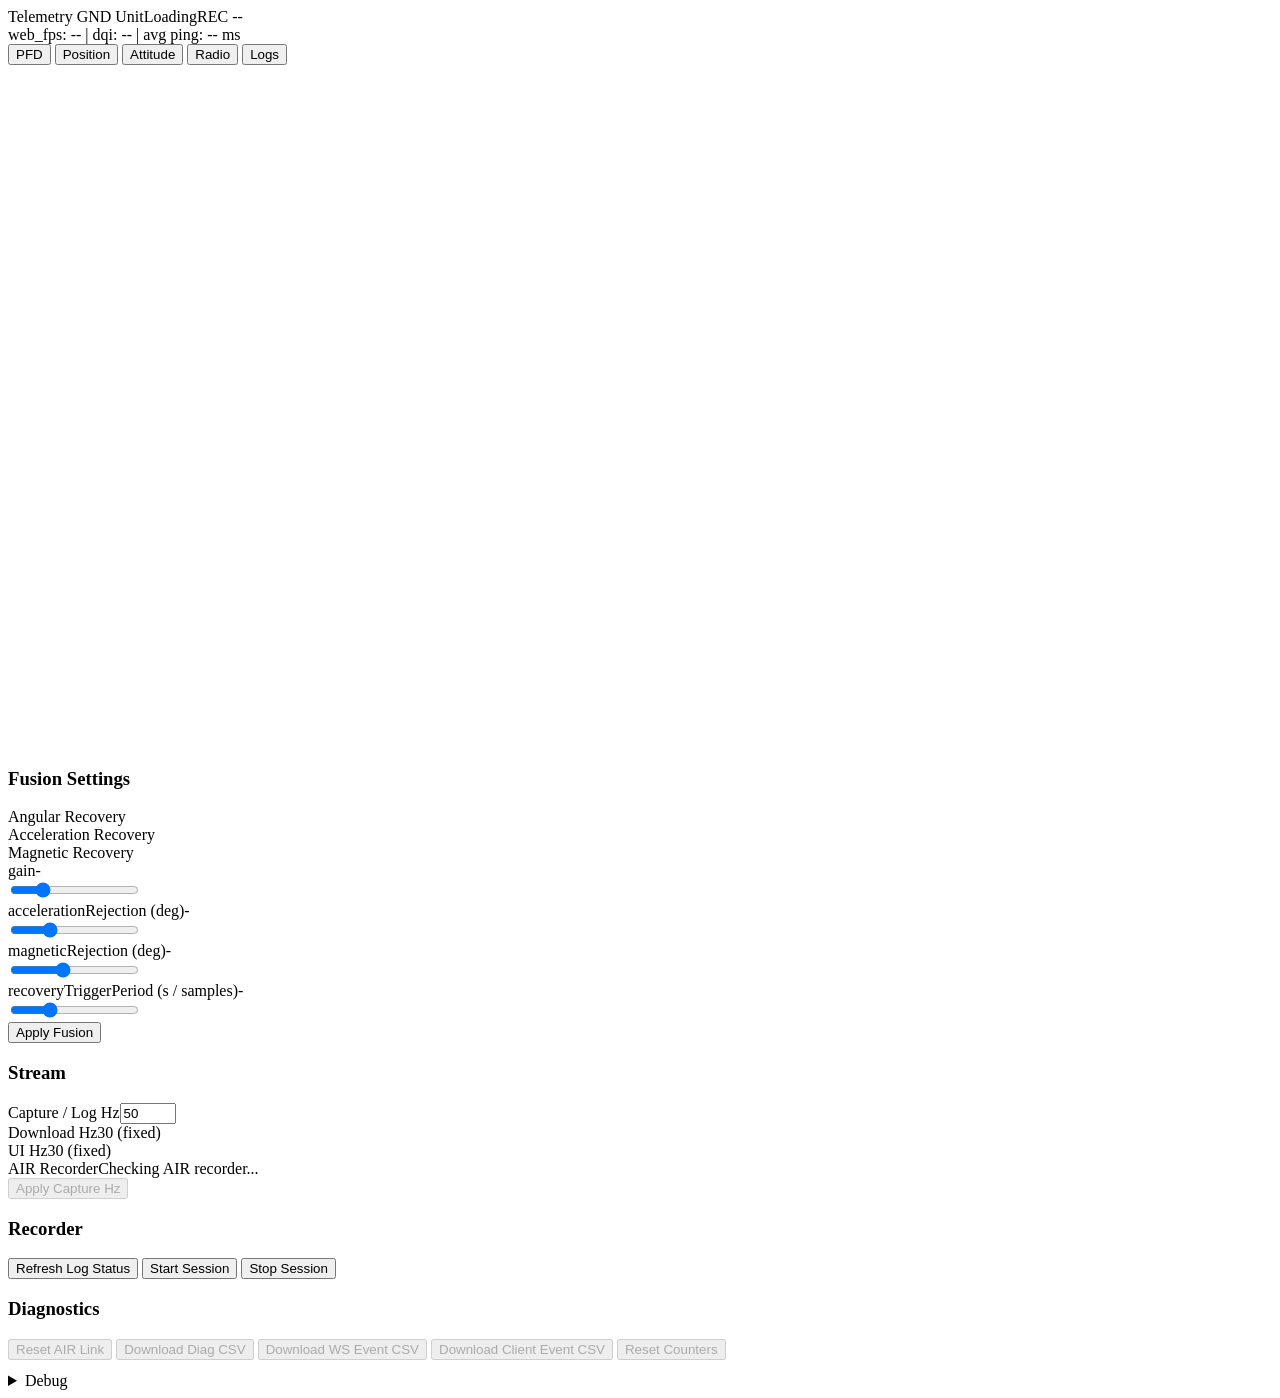
==== commit 6f3f8832: "Stabilized and validated ESP_AIR control plane and test harness before ESP-NOW command/data transpor" ====
--- a/ESP_GND/data/index.html
+++ b/ESP_GND/data/index.html
@@ -6,847 +6,117 @@
   <meta http-equiv="Cache-Control" content="no-cache, no-store, must-revalidate" />
   <meta http-equiv="Pragma" content="no-cache" />
   <meta http-equiv="Expires" content="0" />
-  <title>Telemetry V2 Control Monitor</title>
-  <style>
-    :root {
-      color-scheme: dark;
-      --bg: #09111a;
-      --panel: #111c28;
-      --panel-2: #162434;
-      --line: #284057;
-      --ink: #e7f0f7;
-      --muted: #8fa8bc;
-      --good: #5ee28a;
-      --warn: #ffd166;
-      --bad: #ff6b6b;
-      --accent: #59c3ff;
-    }
-    * { box-sizing: border-box; }
-    body {
-      margin: 0;
-      background:
-        radial-gradient(circle at top, rgba(89, 195, 255, 0.12), transparent 30%),
-        linear-gradient(180deg, #081019 0%, #09111a 100%);
-      color: var(--ink);
-      font: 14px/1.45 "Segoe UI", Tahoma, sans-serif;
-    }
-    main {
-      max-width: 1180px;
-      margin: 0 auto;
-      padding: 18px;
-      display: grid;
-      gap: 16px;
-    }
-    .panel {
-      background: rgba(17, 28, 40, 0.92);
-      border: 1px solid var(--line);
-      border-radius: 16px;
-      padding: 16px;
-      box-shadow: 0 18px 40px rgba(0, 0, 0, 0.22);
-      backdrop-filter: blur(8px);
-    }
-    .hero {
-      display: grid;
-      gap: 14px;
-      grid-template-columns: 2fr 1fr;
-      align-items: start;
-    }
-    .title {
-      font-size: 28px;
-      font-weight: 700;
-      letter-spacing: 0.02em;
-    }
-    .subtitle {
-      color: var(--muted);
-      margin-top: 6px;
-    }
-    .badges, .actions {
-      display: flex;
-      flex-wrap: wrap;
-      gap: 8px;
-      margin-top: 12px;
-    }
-    .badge, button {
-      border: 1px solid var(--line);
-      border-radius: 999px;
-      padding: 8px 12px;
-      background: var(--panel-2);
-      color: var(--ink);
-      font: inherit;
-    }
-    .badge.good { color: var(--good); }
-    .badge.warn { color: var(--warn); }
-    .badge.bad { color: var(--bad); }
-    button {
-      cursor: pointer;
-    }
-    .grid {
-      display: grid;
-      gap: 14px;
-      grid-template-columns: repeat(auto-fit, minmax(220px, 1fr));
-    }
-    .metric {
-      background: var(--panel-2);
-      border: 1px solid var(--line);
-      border-radius: 12px;
-      padding: 12px;
-    }
-    .metric-label {
-      color: var(--muted);
-      font-size: 12px;
-      text-transform: uppercase;
-      letter-spacing: 0.06em;
-    }
-    .metric-value {
-      font-size: 28px;
-      font-weight: 700;
-      margin-top: 4px;
-    }
-    .section-title {
-      font-size: 15px;
-      text-transform: uppercase;
-      letter-spacing: 0.08em;
-      color: var(--muted);
-      margin: 0 0 12px;
-    }
-    details.panel {
-      padding-top: 0;
-    }
-    details.panel > summary {
-      list-style: none;
-      cursor: pointer;
-      padding: 16px;
-      margin: 0 -16px 12px;
-      user-select: none;
-    }
-    details.panel > summary::-webkit-details-marker {
-      display: none;
-    }
-    details.panel > summary .section-title {
-      margin: 0;
-      display: flex;
-      align-items: center;
-      justify-content: space-between;
-    }
-    details.panel > summary .section-title::after {
-      content: "Hide";
-      font-size: 12px;
-      letter-spacing: 0.04em;
-      text-transform: none;
-      color: var(--accent);
-    }
-    details.panel:not([open]) > summary {
-      margin-bottom: 0;
-    }
-    details.panel:not([open]) > summary .section-title::after {
-      content: "Show";
-    }
-    details.panel > .panel-body {
-      display: grid;
-      gap: 12px;
-    }
-    .fields {
-      display: grid;
-      gap: 10px;
-      grid-template-columns: repeat(auto-fit, minmax(250px, 1fr));
-    }
-    .field {
-      display: flex;
-      justify-content: space-between;
-      gap: 12px;
-      padding: 10px 12px;
-      border-radius: 10px;
-      background: rgba(22, 36, 52, 0.82);
-      border: 1px solid rgba(40, 64, 87, 0.9);
-    }
-    .field-key {
-      color: var(--muted);
-      white-space: nowrap;
-    }
-    .field-value {
-      text-align: right;
-      font-family: Consolas, "SFMono-Regular", monospace;
-      word-break: break-word;
-    }
-    pre {
-      margin: 0;
-      padding: 14px;
-      border-radius: 12px;
-      border: 1px solid var(--line);
-      background: #0b141d;
-      color: #bfe6ff;
-      overflow: auto;
-      font: 12px/1.45 Consolas, "SFMono-Regular", monospace;
-    }
-    @media (max-width: 860px) {
-      .hero { grid-template-columns: 1fr; }
-    }
-  </style>
+  <title>Telemetry GND Unit</title>
+  <link rel="stylesheet" href="/style.css" />
 </head>
 <body>
-  <main>
-    <section class="panel hero">
-      <div>
-        <div class="title">Telemetry V2 Control Monitor</div>
-        <div class="subtitle">Simple ESP_GND Stage 2 page for live telemetry plus narrow recording, file, and fusion validation against the current websocket contract. Build: 2026-04-02 control-debug-2.</div>
-        <div class="badges">
-          <div id="socketBadge" class="badge">Socket connecting</div>
-          <div id="freshBadge" class="badge">Freshness unknown</div>
-          <div id="schemaBadge" class="badge">Schema --</div>
-          <div id="fixBadge" class="badge">Fix --</div>
-        </div>
-        <div class="actions">
-          <button id="reconnectBtn" type="button">Reconnect</button>
-          <button id="disconnectBtn" type="button">Disconnect</button>
-          <button id="clearBtn" type="button">Clear</button>
-        </div>
-      </div>
-      <div class="grid">
-        <div class="metric">
-          <div class="metric-label">Delta Ms</div>
-          <div id="deltaMsMetric" class="metric-value">-</div>
-        </div>
-        <div class="metric">
-          <div class="metric-label">Derived Hz</div>
-          <div id="hzMetric" class="metric-value">-</div>
-        </div>
-        <div class="metric">
-          <div class="metric-label">Radio RTT Ms</div>
-          <div id="rttMetric" class="metric-value">-</div>
-        </div>
-        <div class="metric">
-          <div class="metric-label">Age Ms</div>
-          <div id="ageMetric" class="metric-value">-</div>
-        </div>
-      </div>
-    </section>
+  <div id="appShellFrame" class="app-shell-frame">
+    <div id="appShell" class="app-shell">
+      <header class="top">
+        <div class="title-row"><span class="title">Telemetry GND Unit</span><span id="status">Loading</span><span id="rec" class="rec unknown">REC --</span></div>
+        <div id="stats">web_fps: -- | dqi: -- | avg ping: -- ms</div>
+      </header>
 
-    <details class="panel" open>
-      <summary><h2 class="section-title">Controls</h2></summary>
-      <div class="panel-body">
-      <div class="fields">
-        <div class="field">
-          <div class="field-key">Recording</div>
-          <div class="field-value">
-            <button id="recordStartBtn" type="button">Start</button>
-            <button id="recordStopBtn" type="button">Stop</button>
+      <nav class="tabs">
+        <button data-tab="pfd" class="active">PFD</button>
+        <button data-tab="position">Position</button>
+        <button data-tab="att">Attitude</button>
+        <button data-tab="link">Radio</button>
+        <button data-tab="logs">Logs</button>
+      </nav>
+
+      <main>
+        <section id="tab-pfd" class="tab active">
+          <div class="pfd-wrap">
+            <canvas id="pfdCanvas" class="pfd-canvas" width="390" height="680"></canvas>
           </div>
-        </div>
-        <div class="field">
-          <div class="field-key">Files / SD</div>
-          <div class="field-value">
-            <select id="fileSelect" style="width:180px;"></select>
-            <button id="filesRefreshBtn" type="button">Refresh</button>
-            <button id="fileDeleteBtn" type="button">Delete Selected</button>
-            <button id="fileExportBtn" type="button">Export Selected CSV</button>
+        </section>
+        <section id="tab-position" class="tab">
+          <div class="position-stack">
+            <pre id="gps"></pre>
+            <pre id="baro"></pre>
           </div>
-        </div>
-      </div>
-      <div class="fields" style="margin-top:12px;">
-        <div class="field">
-          <div class="field-key">Fusion Gain</div>
-          <div class="field-value"><input id="fusionGainInput" type="number" step="0.001" style="width:110px;" /></div>
-        </div>
-        <div class="field">
-          <div class="field-key">Accel Reject</div>
-          <div class="field-value"><input id="fusionAccelInput" type="number" step="0.001" style="width:110px;" /></div>
-        </div>
-        <div class="field">
-          <div class="field-key">Mag Reject</div>
-          <div class="field-value"><input id="fusionMagInput" type="number" step="0.001" style="width:110px;" /></div>
-        </div>
-        <div class="field">
-          <div class="field-key">Recovery Period</div>
-          <div class="field-value"><input id="fusionRecoveryInput" type="number" step="1" style="width:110px;" /></div>
-        </div>
-        <div class="field">
-          <div class="field-key">Fusion Apply</div>
-          <div class="field-value"><button id="fusionApplyBtn" type="button">Apply</button></div>
-        </div>
-      </div>
-      <div class="subtitle" style="margin-top:12px;">Replay is read-only in the current browser contract. Replay start/stop remains backend-driven for this validation pass.</div>
-      </div>
-    </details>
+        </section>
+        <section id="tab-att" class="tab">
+          <pre id="att"></pre>
+          <h3>Fusion Settings</h3>
+          <div class="fusion-indicators">
+            <div class="fusion-indicator">
+              <span id="fusionAngularLight" class="fusion-light off"></span>
+              <span>Angular Recovery</span>
+            </div>
+            <div class="fusion-indicator">
+              <span id="fusionAccelLight" class="fusion-light off"></span>
+              <span>Acceleration Recovery</span>
+            </div>
+            <div class="fusion-indicator">
+              <span id="fusionMagLight" class="fusion-light off"></span>
+              <span>Magnetic Recovery</span>
+            </div>
+          </div>
+          <div class="fusion-control">
+            <div class="fusion-head"><span>gain</span><span id="gainValue">-</span></div>
+            <div class="fusion-row">
+              <input id="gainSlider" type="range" min="0.02" max="0.20" step="0.01" value="0.06" />
+            </div>
+          </div>
+          <div class="fusion-control">
+            <div class="fusion-head"><span>accelerationRejection (deg)</span><span id="accelRejValue">-</span></div>
+            <div class="fusion-row">
+              <input id="accelRejSlider" type="range" min="10" max="45" step="1" value="20" />
+            </div>
+          </div>
+          <div class="fusion-control">
+            <div class="fusion-head"><span>magneticRejection (deg)</span><span id="magRejValue">-</span></div>
+            <div class="fusion-row">
+              <input id="magRejSlider" type="range" min="20" max="120" step="5" value="60" />
+            </div>
+          </div>
+          <div class="fusion-control">
+            <div class="fusion-head"><span>recoveryTriggerPeriod (s / samples)</span><span id="recoveryValue">-</span></div>
+            <div class="fusion-row">
+              <input id="recoverySlider" type="range" min="1.0" max="8.0" step="0.1" value="3.0" />
+            </div>
+          </div>
+          <div class="logs-actions">
+            <button id="fusionApplyBtn" type="button">Apply Fusion</button>
+          </div>
+        </section>
+        <section id="tab-link" class="tab">
+          <pre id="link"></pre>
+          <h3>Stream</h3>
+          <div class="row"><label>Capture / Log Hz</label><input id="sourceHz" type="number" min="1" max="400" step="1" value="50" /></div>
+          <div class="row"><label>Download Hz</label><span>30 (fixed)</span></div>
+          <div class="row"><label>UI Hz</label><span>30 (fixed)</span></div>
+          <div class="row"><label>AIR Recorder</label><span id="airLoggerText">Checking AIR recorder...</span></div>
+          <button id="applyRate" type="button" disabled>Apply Capture Hz</button>
+        </section>
+        <section id="tab-logs" class="tab">
+          <pre id="logs"></pre>
+          <h3>Recorder</h3>
+          <div class="logs-actions">
+            <button id="refreshLogStatus" type="button">Refresh Log Status</button>
+            <button id="startLog" type="button">Start Session</button>
+            <button id="stopLog" type="button">Stop Session</button>
+          </div>
+          <h3>Diagnostics</h3>
+          <div class="logs-actions">
+            <button id="resetAirNetwork" type="button" disabled>Reset AIR Link</button>
+            <button id="downloadDiag" type="button" disabled>Download Diag CSV</button>
+            <button id="downloadWsEvents" type="button" disabled>Download WS Event CSV</button>
+            <button id="downloadClientEvents" type="button" disabled>Download Client Event CSV</button>
+            <button id="resetCounters" type="button" disabled>Reset Counters</button>
+          </div>
+          <details style="margin-top:12px;">
+            <summary>Debug</summary>
+            <pre id="eventLog">(no events yet)</pre>
+            <pre id="filesJson">[]</pre>
+          </details>
+        </section>
+      </main>
+    </div>
+  </div>
 
-    <details class="panel" open>
-      <summary><h2 class="section-title">Mode / Storage</h2></summary>
-      <div class="panel-body">
-        <div id="statusFields" class="fields"></div>
-      </div>
-    </details>
-
-    <details class="panel" open>
-      <summary><h2 class="section-title">Files</h2></summary>
-      <div class="panel-body">
-        <div id="fileFields" class="fields"></div>
-        <pre id="filesJson">[]</pre>
-      </div>
-    </details>
-
-    <details class="panel">
-      <summary><h2 class="section-title">Performance</h2></summary>
-      <div class="panel-body">
-        <div id="performanceFields" class="fields"></div>
-      </div>
-    </details>
-
-    <details class="panel">
-      <summary><h2 class="section-title">GPS / Nav</h2></summary>
-      <div class="panel-body">
-        <div id="gpsFields" class="fields"></div>
-      </div>
-    </details>
-
-    <details class="panel">
-      <summary><h2 class="section-title">Attitude / Baro / Fusion</h2></summary>
-      <div class="panel-body">
-        <div id="stateFields" class="fields"></div>
-      </div>
-    </details>
-
-    <details class="panel">
-      <summary><h2 class="section-title">Sensors / Flags</h2></summary>
-      <div class="panel-body">
-        <div id="sensorFields" class="fields"></div>
-      </div>
-    </details>
-
-    <details class="panel">
-      <summary><h2 class="section-title">Events / Ack</h2></summary>
-      <div class="panel-body">
-        <pre id="eventLog">(no events yet)</pre>
-      </div>
-    </details>
-
-    <details class="panel">
-      <summary><h2 class="section-title">Latest Snapshot</h2></summary>
-      <div class="panel-body">
-        <pre id="rawJson">{}</pre>
-      </div>
-    </details>
-  </main>
-
-  <script>
-    const socketBadgeEl = document.getElementById('socketBadge');
-    const freshBadgeEl = document.getElementById('freshBadge');
-    const schemaBadgeEl = document.getElementById('schemaBadge');
-    const fixBadgeEl = document.getElementById('fixBadge');
-    const deltaMsMetricEl = document.getElementById('deltaMsMetric');
-    const hzMetricEl = document.getElementById('hzMetric');
-    const rttMetricEl = document.getElementById('rttMetric');
-    const ageMetricEl = document.getElementById('ageMetric');
-    const performanceFieldsEl = document.getElementById('performanceFields');
-    const statusFieldsEl = document.getElementById('statusFields');
-    const gpsFieldsEl = document.getElementById('gpsFields');
-    const stateFieldsEl = document.getElementById('stateFields');
-    const sensorFieldsEl = document.getElementById('sensorFields');
-    const fileFieldsEl = document.getElementById('fileFields');
-    const filesJsonEl = document.getElementById('filesJson');
-    const eventLogEl = document.getElementById('eventLog');
-    const rawJsonEl = document.getElementById('rawJson');
-    const reconnectBtn = document.getElementById('reconnectBtn');
-    const disconnectBtn = document.getElementById('disconnectBtn');
-    const clearBtn = document.getElementById('clearBtn');
-    const recordStartBtn = document.getElementById('recordStartBtn');
-    const recordStopBtn = document.getElementById('recordStopBtn');
-    const filesRefreshBtn = document.getElementById('filesRefreshBtn');
-    const fileDeleteBtn = document.getElementById('fileDeleteBtn');
-    const fileExportBtn = document.getElementById('fileExportBtn');
-    const fileSelect = document.getElementById('fileSelect');
-    const fusionGainInput = document.getElementById('fusionGainInput');
-    const fusionAccelInput = document.getElementById('fusionAccelInput');
-    const fusionMagInput = document.getElementById('fusionMagInput');
-    const fusionRecoveryInput = document.getElementById('fusionRecoveryInput');
-    const fusionApplyBtn = document.getElementById('fusionApplyBtn');
-
-    let ws = null;
-    let reconnectTimer = null;
-    let reconnectGeneration = 0;
-    let manualDisconnect = false;
-    let lastMessageMs = 0;
-    let latestSnapshot = null;
-    let latestFiles = null;
-    let latestStorage = null;
-    let reqId = 1;
-    let selectedFileName = '';
-    let fusionInitialized = false;
-    let pendingControl = null;
-    const controlStatus = {
-      recording: { tx: '-', ack: '-', detail: '-', reqId: '-' },
-      file: { tx: '-', ack: '-', detail: '-', reqId: '-' },
-      fusion: { tx: '-', ack: '-', detail: '-', reqId: '-' }
-    };
-    const eventLines = [];
-
-    function appendEvent(text) {
-      const stamp = new Date().toLocaleTimeString();
-      eventLines.unshift(`[${stamp}] ${text}`);
-      while (eventLines.length > 40) eventLines.pop();
-      eventLogEl.textContent = eventLines.join('\n');
-    }
-
-    function fmtNumber(value, digits = 3) {
-      if (value === null || value === undefined || Number.isNaN(Number(value))) return '-';
-      return Number(value).toFixed(digits);
-    }
-
-    function fmtInt(value) {
-      if (value === null || value === undefined || Number.isNaN(Number(value))) return '-';
-      return String(Math.round(Number(value)));
-    }
-
-    function fmtText(value) {
-      if (value === null || value === undefined || value === '') return '-';
-      return String(value);
-    }
-
-    function setBadge(el, text, mode = '') {
-      el.textContent = text;
-      el.className = 'badge' + (mode ? ` ${mode}` : '');
-    }
-
-    function fieldHtml(key, value) {
-      return `<div class="field"><div class="field-key">${key}</div><div class="field-value">${value}</div></div>`;
-    }
-
-    function renderFields(target, entries) {
-      target.innerHTML = entries.map(([key, value]) => fieldHtml(key, value)).join('');
-    }
-
-    function gpsDateTimeText(snapshot) {
-      if (!snapshot || !snapshot.gps_calendar_valid) return 'Unavailable';
-      const yyyy = fmtInt(snapshot.gps_year);
-      const mm = String(snapshot.gps_month).padStart(2, '0');
-      const dd = String(snapshot.gps_day).padStart(2, '0');
-      const hh = String(snapshot.gps_hour).padStart(2, '0');
-      const mi = String(snapshot.gps_min).padStart(2, '0');
-      const ss = String(snapshot.gps_sec).padStart(2, '0');
-      return `${yyyy}-${mm}-${dd} ${hh}:${mi}:${ss} UTC`;
-    }
-
-    function boolText(value) {
-      return value ? 'true' : 'false';
-    }
-
-    function setControlsEnabled(enabled) {
-      const hasSocket = enabled && ws && ws.readyState === WebSocket.OPEN;
-      recordStartBtn.disabled = !hasSocket;
-      recordStopBtn.disabled = !hasSocket;
-      filesRefreshBtn.disabled = !hasSocket;
-      fileDeleteBtn.disabled = !hasSocket || !selectedFileName;
-      fileExportBtn.disabled = !hasSocket || !selectedFileName;
-      fusionApplyBtn.disabled = !hasSocket;
-    }
-
-    function updateControlStatus(category, txText, ackText, detailText, reqIdValue) {
-      const bucket = controlStatus[category];
-      if (!bucket) return;
-      if (txText !== undefined) bucket.tx = txText;
-      if (ackText !== undefined) bucket.ack = ackText;
-      if (detailText !== undefined) bucket.detail = detailText;
-      if (reqIdValue !== undefined) bucket.reqId = reqIdValue;
-    }
-
-    function recordPending(category, action, reqIdValue) {
-      pendingControl = `${category}/${action} req=${reqIdValue}`;
-      updateControlStatus(category, `tx ${action}`, 'pending', 'waiting for backend', reqIdValue);
-      if (latestSnapshot) renderSnapshot(latestSnapshot, null);
-      else renderFilesState();
-    }
-
-    function applyAck(msg) {
-      const op = String(msg.op || '');
-      let category = '';
-      if (op.includes('record')) category = 'recording';
-      else if (op.includes('file')) category = 'file';
-      else if (op.includes('fusion')) category = 'fusion';
-      if (!category) return;
-      pendingControl = null;
-      updateControlStatus(
-        category,
-        undefined,
-        msg.ok ? 'ok' : 'rejected',
-        `${fmtText(msg.detail)} (code ${fmtInt(msg.code)})`,
-        fmtInt(msg.req_id)
-      );
-    }
-
-    function nextReqId() {
-      const value = reqId;
-      reqId += 1;
-      return value;
-    }
-
-    function sendControl(message) {
-      if (!ws || ws.readyState !== WebSocket.OPEN) {
-        appendEvent('control blocked: websocket not open');
-        return;
-      }
-      ws.send(JSON.stringify(message));
-      appendEvent(`tx ${message.category}/${message.action} req=${message.req_id}`);
-    }
-
-    function renderFilesState(files, storage) {
-      latestFiles = files || latestFiles;
-      latestStorage = storage || latestStorage;
-      const fileItems = latestFiles && Array.isArray(latestFiles.files) ? latestFiles.files : [];
-      if (!selectedFileName && fileItems.length > 0) selectedFileName = fileItems[0].name;
-      if (selectedFileName && !fileItems.some((item) => item.name === selectedFileName)) {
-        selectedFileName = fileItems.length > 0 ? fileItems[0].name : '';
-      }
-      fileSelect.innerHTML = fileItems.map((item) => {
-        const selected = item.name === selectedFileName ? ' selected' : '';
-        return `<option value="${item.name.replace(/"/g, '&quot;')}"${selected}>${item.name} (${fmtInt(item.size_bytes)} B)</option>`;
-      }).join('');
-      if (fileItems.length === 0) {
-        fileSelect.innerHTML = '<option value="">(no files)</option>';
-      }
-      const selectedInfo = fileItems.find((item) => item.name === selectedFileName) || null;
-      filesJsonEl.textContent = JSON.stringify(fileItems, null, 2);
-      renderFields(fileFieldsEl, [
-        ['pending_control', fmtText(pendingControl)],
-        ['files_complete', latestFiles ? boolText(latestFiles.complete) : '-'],
-        ['refresh_inflight', latestFiles ? boolText(latestFiles.refresh_inflight) : '-'],
-        ['files_revision', latestFiles ? fmtInt(latestFiles.revision) : '-'],
-        ['stored_files', latestFiles ? fmtInt(latestFiles.stored_files) : '-'],
-        ['total_files', latestFiles ? fmtInt(latestFiles.total_files) : '-'],
-        ['selected_file', fmtText(selectedFileName)],
-        ['selected_size', selectedInfo ? fmtInt(selectedInfo.size_bytes) : '-'],
-        ['storage_known', latestStorage ? boolText(latestStorage.known) : '-'],
-        ['storage_busy', latestStorage ? boolText(latestStorage.busy) : '-'],
-        ['backend_ready', latestStorage ? boolText(latestStorage.backend_ready) : '-'],
-        ['media_present', latestStorage ? boolText(latestStorage.media_present) : '-'],
-        ['mounted', latestStorage ? boolText(latestStorage.mounted) : '-'],
-        ['file_count', latestStorage ? fmtInt(latestStorage.file_count) : '-'],
-        ['record_prefix', latestStorage ? fmtText(latestStorage.record_prefix) : '-'],
-        ['next_record_name', latestStorage ? fmtText(latestStorage.next_record_name) : '-'],
-        ['file_last_tx', fmtText(controlStatus.file.tx)],
-        ['file_last_ack', fmtText(controlStatus.file.ack)],
-        ['file_detail', fmtText(controlStatus.file.detail)],
-        ['file_req_id', fmtText(controlStatus.file.reqId)]
-      ]);
-      setControlsEnabled(true);
-    }
-
-    function renderSnapshot(snapshot, deltaMs) {
-      latestSnapshot = snapshot;
-      rawJsonEl.textContent = JSON.stringify(snapshot, null, 2);
-
-      const hz = deltaMs && deltaMs > 0 ? (1000 / deltaMs) : null;
-      deltaMsMetricEl.textContent = deltaMs ? fmtInt(deltaMs) : '-';
-      hzMetricEl.textContent = hz ? fmtNumber(hz, 2) : '-';
-      rttMetricEl.textContent = fmtInt(snapshot.radio_rtt_ms);
-      ageMetricEl.textContent = fmtInt(snapshot.age_ms);
-
-      setBadge(socketBadgeEl, 'Socket open', 'good');
-      setBadge(freshBadgeEl,
-               snapshot.fresh ? `Fresh ${fmtInt(snapshot.age_ms)} ms` : `Stale ${fmtInt(snapshot.age_ms)} ms`,
-               snapshot.fresh ? 'good' : 'warn');
-      setBadge(schemaBadgeEl, `Schema ${fmtInt(snapshot.schema_id)} v${fmtInt(snapshot.schema_version)}`);
-      const hasFix = Number(snapshot.gps_fix_type || 0) >= 2;
-      setBadge(fixBadgeEl,
-               `Fix ${fmtInt(snapshot.gps_fix_type)} / SV ${fmtInt(snapshot.gps_num_sv)}`,
-               hasFix ? 'good' : 'warn');
-
-      renderFields(performanceFieldsEl, [
-        ['ws_seq', fmtInt(snapshot.ws_seq)],
-        ['seq', fmtInt(snapshot.seq)],
-        ['source_t_us', fmtInt(snapshot.source_t_us)],
-        ['replay_source_seq', fmtInt(snapshot.replay_source_seq)],
-        ['replay_source_t_us', fmtInt(snapshot.replay_source_t_us)],
-        ['radio_rtt_ms', fmtInt(snapshot.radio_rtt_ms)],
-        ['age_ms', fmtInt(snapshot.age_ms)],
-        ['drop', fmtInt(snapshot.drop)],
-        ['len_err', fmtInt(snapshot.len_err)],
-        ['unknown_msg', fmtInt(snapshot.unknown_msg)],
-        ['state_gap', fmtInt(snapshot.state_gap)],
-        ['state_rewind', fmtInt(snapshot.state_rewind)],
-        ['fresh', snapshot.fresh ? 'true' : 'false'],
-        ['has_state', snapshot.has_state ? 'true' : 'false'],
-        ['has_fix', hasFix ? 'true' : 'false'],
-        ['recording_active', snapshot.recording_active ? 'true' : 'false'],
-        ['recording_busy', snapshot.recording_busy ? 'true' : 'false'],
-        ['recording_session_id', fmtInt(snapshot.recording_session_id)],
-        ['recording_bytes_written', fmtInt(snapshot.recording_bytes_written)]
-      ]);
-
-      renderFields(statusFieldsEl, [
-        ['pending_control', fmtText(pendingControl)],
-        ['time_state', fmtText(snapshot.time_state)],
-        ['time_source', fmtText(snapshot.time_source)],
-        ['gps_calendar_present', boolText(snapshot.gps_calendar_present)],
-        ['gps_time_valid', boolText(snapshot.gps_time_valid)],
-        ['system_time_set', boolText(snapshot.system_time_set)],
-        ['system_time_utc_s', fmtInt(snapshot.system_time_utc_s)],
-        ['time_last_set_age_ms', fmtInt(snapshot.time_last_set_age_ms)],
-        ['time_sync_count', fmtInt(snapshot.time_sync_count)],
-        ['replay_active', boolText(snapshot.replay_active)],
-        ['replay_paused', boolText(snapshot.replay_paused)],
-        ['replay_file_open', boolText(snapshot.replay_file_open)],
-        ['replay_at_eof', boolText(snapshot.replay_at_eof)],
-        ['replay_teensy_seen', boolText(snapshot.replay_teensy_seen)],
-        ['replay_session_id', fmtInt(snapshot.replay_session_id)],
-        ['replay_records_sent', fmtInt(snapshot.replay_records_sent)],
-        ['replay_records_total', fmtInt(snapshot.replay_records_total)],
-        ['replay_last_error', fmtInt(snapshot.replay_last_error)],
-        ['replay_last_command', fmtInt(snapshot.replay_last_command)],
-        ['replay_current_file', fmtText(snapshot.replay_current_file)],
-        ['recording_last_tx', fmtText(controlStatus.recording.tx)],
-        ['recording_last_ack', fmtText(controlStatus.recording.ack)],
-        ['recording_detail', fmtText(controlStatus.recording.detail)],
-        ['recording_req_id', fmtText(controlStatus.recording.reqId)],
-        ['fusion_last_tx', fmtText(controlStatus.fusion.tx)],
-        ['fusion_last_ack', fmtText(controlStatus.fusion.ack)],
-        ['fusion_detail', fmtText(controlStatus.fusion.detail)],
-        ['fusion_req_id', fmtText(controlStatus.fusion.reqId)]
-      ]);
-
-      renderFields(gpsFieldsEl, [
-        ['gps_datetime_utc', gpsDateTimeText(snapshot)],
-        ['gps_itow_ms', fmtInt(snapshot.gps_itow_ms)],
-        ['lat_1e7', fmtInt(snapshot.lat_1e7)],
-        ['lon_1e7', fmtInt(snapshot.lon_1e7)],
-        ['lat_deg', fmtNumber(Number(snapshot.lat_1e7 || 0) / 1e7, 7)],
-        ['lon_deg', fmtNumber(Number(snapshot.lon_1e7 || 0) / 1e7, 7)],
-        ['hMSL_mm', fmtInt(snapshot.hMSL_mm)],
-        ['alt_m', fmtNumber(Number(snapshot.hMSL_mm || 0) / 1000, 3)],
-        ['gSpeed_mms', fmtInt(snapshot.gSpeed_mms)],
-        ['groundspeed_mps', fmtNumber(Number(snapshot.gSpeed_mms || 0) / 1000, 3)],
-        ['headMot_1e5deg', fmtInt(snapshot.headMot_1e5deg)],
-        ['course_deg', fmtNumber(Number(snapshot.headMot_1e5deg || 0) / 100000, 3)],
-        ['hAcc_mm', fmtInt(snapshot.hAcc_mm)],
-        ['sAcc_mms', fmtInt(snapshot.sAcc_mms)],
-        ['gps_fix_type', fmtInt(snapshot.gps_fix_type)],
-        ['gps_num_sv', fmtInt(snapshot.gps_num_sv)]
-      ]);
-
-      renderFields(stateFieldsEl, [
-        ['roll_deg', fmtNumber(snapshot.roll_deg, 3)],
-        ['pitch_deg', fmtNumber(snapshot.pitch_deg, 3)],
-        ['yaw_deg', fmtNumber(snapshot.yaw_deg, 3)],
-        ['mag_heading_deg', fmtNumber(snapshot.mag_heading_deg, 3)],
-        ['baro_temp_c', fmtNumber(snapshot.baro_temp_c, 3)],
-        ['baro_press_hpa', fmtNumber(snapshot.baro_press_hpa, 3)],
-        ['baro_alt_m', fmtNumber(snapshot.baro_alt_m, 3)],
-        ['baro_vsi_mps', fmtNumber(snapshot.baro_vsi_mps, 3)],
-        ['fusion_gain', fmtNumber(snapshot.fusion_gain, 3)],
-        ['fusion_accel_rej', fmtNumber(snapshot.fusion_accel_rej, 3)],
-        ['fusion_mag_rej', fmtNumber(snapshot.fusion_mag_rej, 3)],
-        ['fusion_recovery_period', fmtInt(snapshot.fusion_recovery_period)]
-      ]);
-
-      renderFields(sensorFieldsEl, [
-        ['flags', fmtInt(snapshot.flags)],
-        ['raw_present_mask', fmtInt(snapshot.raw_present_mask)]
-      ]);
-
-      if (!fusionInitialized) {
-        fusionGainInput.value = Number(snapshot.fusion_gain || 0).toFixed(3);
-        fusionAccelInput.value = Number(snapshot.fusion_accel_rej || 0).toFixed(3);
-        fusionMagInput.value = Number(snapshot.fusion_mag_rej || 0).toFixed(3);
-        fusionRecoveryInput.value = String(Math.round(Number(snapshot.fusion_recovery_period || 0)));
-        fusionInitialized = true;
-      }
-
-      renderFilesState();
-    }
-
-    function clearReconnectTimer() {
-      if (!reconnectTimer) return;
-      clearTimeout(reconnectTimer);
-      reconnectTimer = null;
-    }
-
-    function scheduleReconnect(expectedGeneration) {
-      if (reconnectTimer) return;
-      reconnectTimer = setTimeout(() => {
-        reconnectTimer = null;
-        if (expectedGeneration !== reconnectGeneration) return;
-        connect(false);
-      }, 1000);
-    }
-
-    function disconnectSocket(manual) {
-      manualDisconnect = manual;
-      clearReconnectTimer();
-      reconnectGeneration += 1;
-      const socket = ws;
-      ws = null;
-      if (socket) {
-        socket.onopen = null;
-        socket.onmessage = null;
-        socket.onclose = null;
-        socket.onerror = null;
-        try { socket.close(); } catch (_) {}
-      }
-      setBadge(socketBadgeEl, manual ? 'Socket closed' : 'Socket disconnected', manual ? 'warn' : 'bad');
-      setControlsEnabled(false);
-    }
-
-    function connect(forced) {
-      disconnectSocket(false);
-      manualDisconnect = false;
-      reconnectGeneration += 1;
-      const generation = reconnectGeneration;
-      setBadge(socketBadgeEl, forced ? 'Socket reconnecting' : 'Socket connecting');
-      const proto = location.protocol === 'https:' ? 'wss:' : 'ws:';
-      const socket = new WebSocket(`${proto}//${location.host}/ws`);
-      ws = socket;
-
-      socket.onopen = () => {
-        if (ws !== socket || generation !== reconnectGeneration) return;
-        setBadge(socketBadgeEl, 'Socket open', 'good');
-        appendEvent('socket open');
-        setControlsEnabled(true);
-      };
-
-      socket.onmessage = (event) => {
-        if (ws !== socket || generation !== reconnectGeneration) return;
-        try {
-          const msg = JSON.parse(event.data);
-          if (msg.type === 'snapshot') {
-            const nowMs = Date.now();
-            const deltaMs = lastMessageMs ? (nowMs - lastMessageMs) : null;
-            lastMessageMs = nowMs;
-            renderSnapshot(msg, deltaMs);
-            return;
-          }
-          if (msg.type === 'hello') {
-            appendEvent(`hello snapshot_hz=${fmtInt(msg.snapshot_hz)}`);
-            return;
-          }
-          if (msg.type === 'ack') {
-            applyAck(msg);
-            appendEvent(`ack op=${fmtText(msg.op)} req=${fmtInt(msg.req_id)} ok=${boolText(msg.ok)} code=${fmtInt(msg.code)} detail=${fmtText(msg.detail)}`);
-            if (latestSnapshot) renderSnapshot(latestSnapshot, null);
-            else renderFilesState();
-            return;
-          }
-          if (msg.type === 'files') {
-            appendEvent(`files req=${fmtInt(msg.req_id)} stored=${fmtInt(msg.stored_files)} total=${fmtInt(msg.total_files)} complete=${boolText(msg.complete)}`);
-            renderFilesState(msg, null);
-            return;
-          }
-          if (msg.type === 'storage') {
-            appendEvent(`storage req=${fmtInt(msg.req_id)} ready=${boolText(msg.backend_ready)} busy=${boolText(msg.busy)} files=${fmtInt(msg.file_count)}`);
-            renderFilesState(null, msg);
-            return;
-          }
-          appendEvent(`rx ${fmtText(msg.type)}`);
-        } catch (err) {
-          rawJsonEl.textContent = `JSON parse error\n\n${String(err)}\n\n${event.data}`;
-        }
-      };
-
-      socket.onclose = () => {
-        if (ws === socket) ws = null;
-        if (generation !== reconnectGeneration) return;
-        setBadge(socketBadgeEl, 'Socket closed', 'warn');
-        appendEvent('socket closed');
-        setControlsEnabled(false);
-        if (!manualDisconnect) scheduleReconnect(generation);
-      };
-
-      socket.onerror = () => {
-        if (ws !== socket || generation !== reconnectGeneration) return;
-        setBadge(socketBadgeEl, 'Socket error', 'bad');
-        appendEvent('socket error');
-      };
-    }
-
-    reconnectBtn.addEventListener('click', () => connect(true));
-    disconnectBtn.addEventListener('click', () => disconnectSocket(true));
-    clearBtn.addEventListener('click', () => {
-      latestSnapshot = null;
-      lastMessageMs = 0;
-      rawJsonEl.textContent = '{}';
-      deltaMsMetricEl.textContent = '-';
-      hzMetricEl.textContent = '-';
-      rttMetricEl.textContent = '-';
-      ageMetricEl.textContent = '-';
-      renderFields(performanceFieldsEl, []);
-      renderFields(statusFieldsEl, []);
-      renderFields(gpsFieldsEl, []);
-      renderFields(stateFieldsEl, []);
-      renderFields(sensorFieldsEl, []);
-      renderFields(fileFieldsEl, []);
-      filesJsonEl.textContent = '[]';
-      eventLines.length = 0;
-      eventLogEl.textContent = '(no events yet)';
-      latestFiles = null;
-      latestStorage = null;
-      selectedFileName = '';
-      pendingControl = null;
-      updateControlStatus('recording', '-', '-', '-', '-');
-      updateControlStatus('file', '-', '-', '-', '-');
-      updateControlStatus('fusion', '-', '-', '-', '-');
-      fileSelect.innerHTML = '<option value="">(no files)</option>';
-      fusionInitialized = false;
-      setBadge(freshBadgeEl, 'Freshness unknown');
-      setBadge(schemaBadgeEl, 'Schema --');
-      setBadge(fixBadgeEl, 'Fix --');
-      setControlsEnabled(true);
-    });
-
-    recordStartBtn.addEventListener('click', () => {
-      const req = nextReqId();
-      recordPending('recording', 'start', req);
-      sendControl({ type: 'control', req_id: req, category: 'recording', action: 'start' });
-    });
-
-    recordStopBtn.addEventListener('click', () => {
-      const req = nextReqId();
-      recordPending('recording', 'stop', req);
-      sendControl({ type: 'control', req_id: req, category: 'recording', action: 'stop' });
-    });
-
-    filesRefreshBtn.addEventListener('click', () => {
-      const req = nextReqId();
-      recordPending('file', 'refresh', req);
-      sendControl({ type: 'control', req_id: req, category: 'file', action: 'refresh' });
-    });
-
-    fileDeleteBtn.addEventListener('click', () => {
-      if (!selectedFileName) {
-        appendEvent('delete blocked: no selected file');
-        return;
-      }
-      const req = nextReqId();
-      recordPending('file', `delete ${selectedFileName}`, req);
-      sendControl({ type: 'control', req_id: req, category: 'file', action: 'delete', name: selectedFileName });
-    });
-
-    fileExportBtn.addEventListener('click', () => {
-      if (!selectedFileName) {
-        appendEvent('export blocked: no selected file');
-        return;
-      }
-      const req = nextReqId();
-      recordPending('file', `export_csv ${selectedFileName}`, req);
-      sendControl({ type: 'control', req_id: req, category: 'file', action: 'export_csv', name: selectedFileName });
-    });
-
-    fileSelect.addEventListener('change', () => {
-      selectedFileName = fileSelect.value || '';
-      renderFilesState();
-    });
-
-    fusionApplyBtn.addEventListener('click', () => {
-      const req = nextReqId();
-      recordPending('fusion', 'set', req);
-      sendControl({
-        type: 'control',
-        req_id: req,
-        category: 'fusion',
-        action: 'set',
-        gain: Number(fusionGainInput.value),
-        accelerationRejection: Number(fusionAccelInput.value),
-        magneticRejection: Number(fusionMagInput.value),
-        recoveryTriggerPeriod: Number(fusionRecoveryInput.value)
-      });
-    });
-
-    connect(false);
-  </script>
+  <script src="/app.js?v=20260409b"></script>
 </body>
 </html>
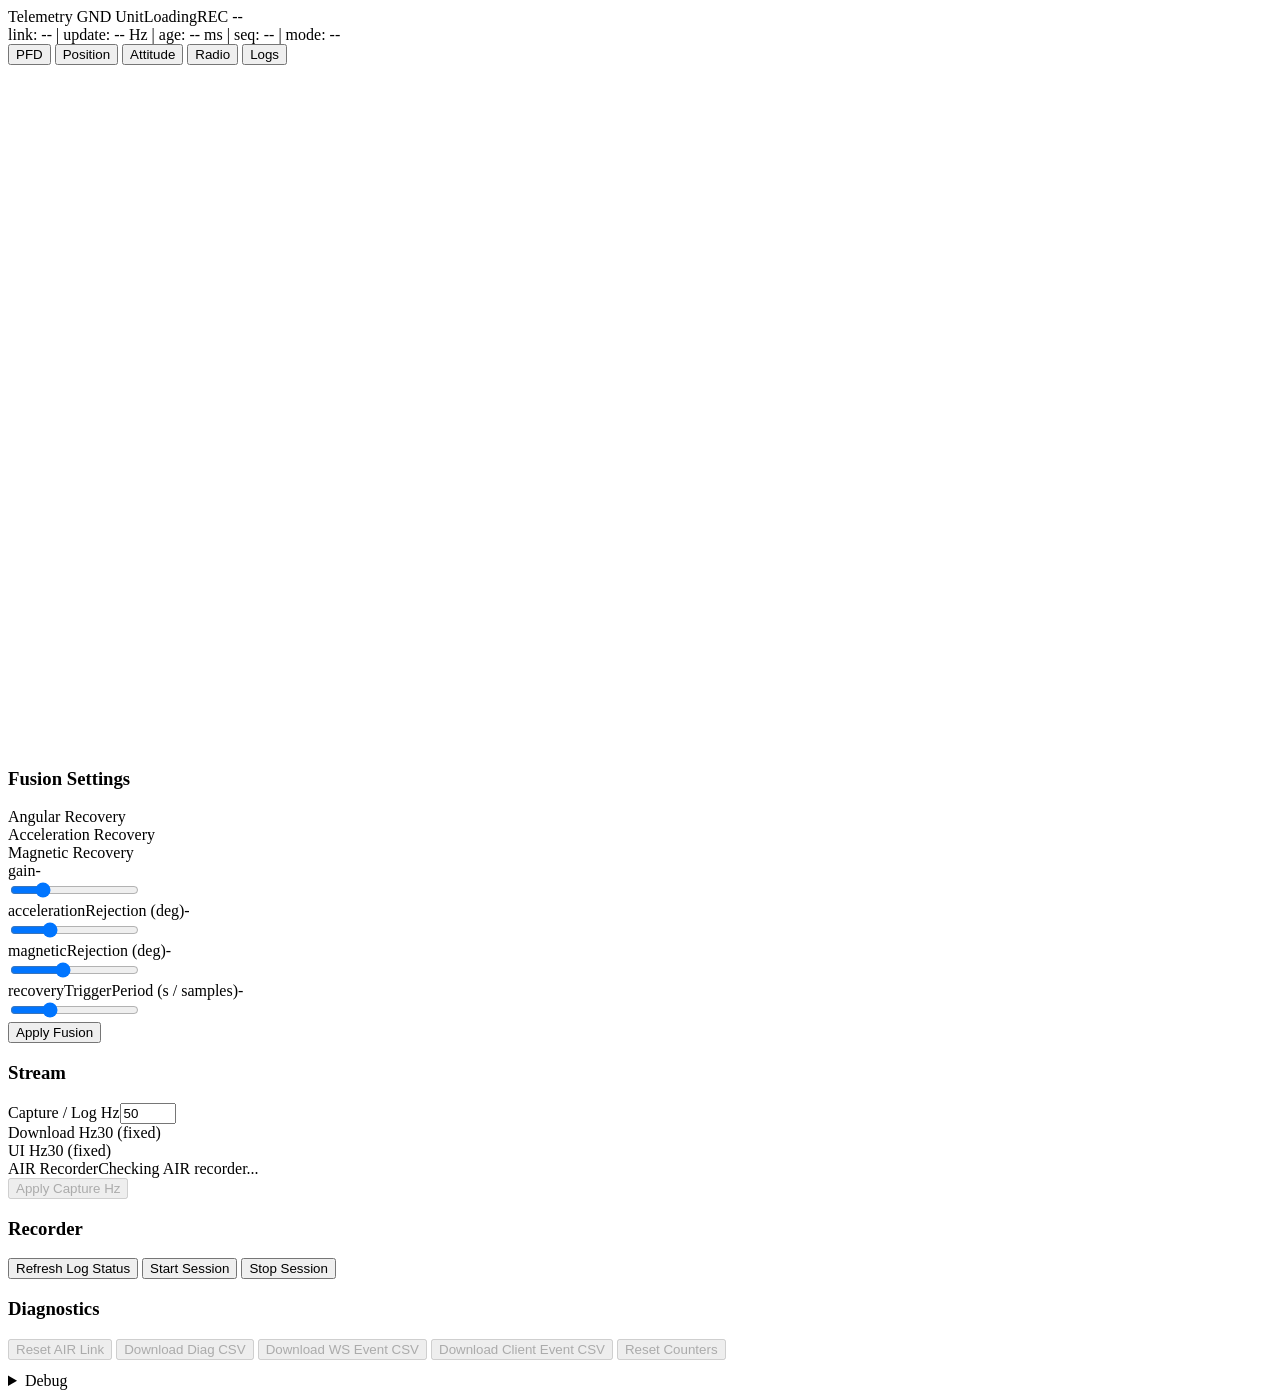
==== commit e0da09a2: "interim push for chatgpt syncronizarion" ====
--- a/ESP_GND/data/index.html
+++ b/ESP_GND/data/index.html
@@ -14,7 +14,7 @@
     <div id="appShell" class="app-shell">
       <header class="top">
         <div class="title-row"><span class="title">Telemetry GND Unit</span><span id="status">Loading</span><span id="rec" class="rec unknown">REC --</span></div>
-        <div id="stats">web_fps: -- | dqi: -- | avg ping: -- ms</div>
+        <div id="stats">link: -- | update: -- Hz | age: -- ms | seq: -- | mode: --</div>
       </header>
 
       <nav class="tabs">
@@ -117,6 +117,6 @@
     </div>
   </div>
 
-  <script src="/app.js?v=20260409b"></script>
+  <script src="/app.js?v=20260418a"></script>
 </body>
 </html>
